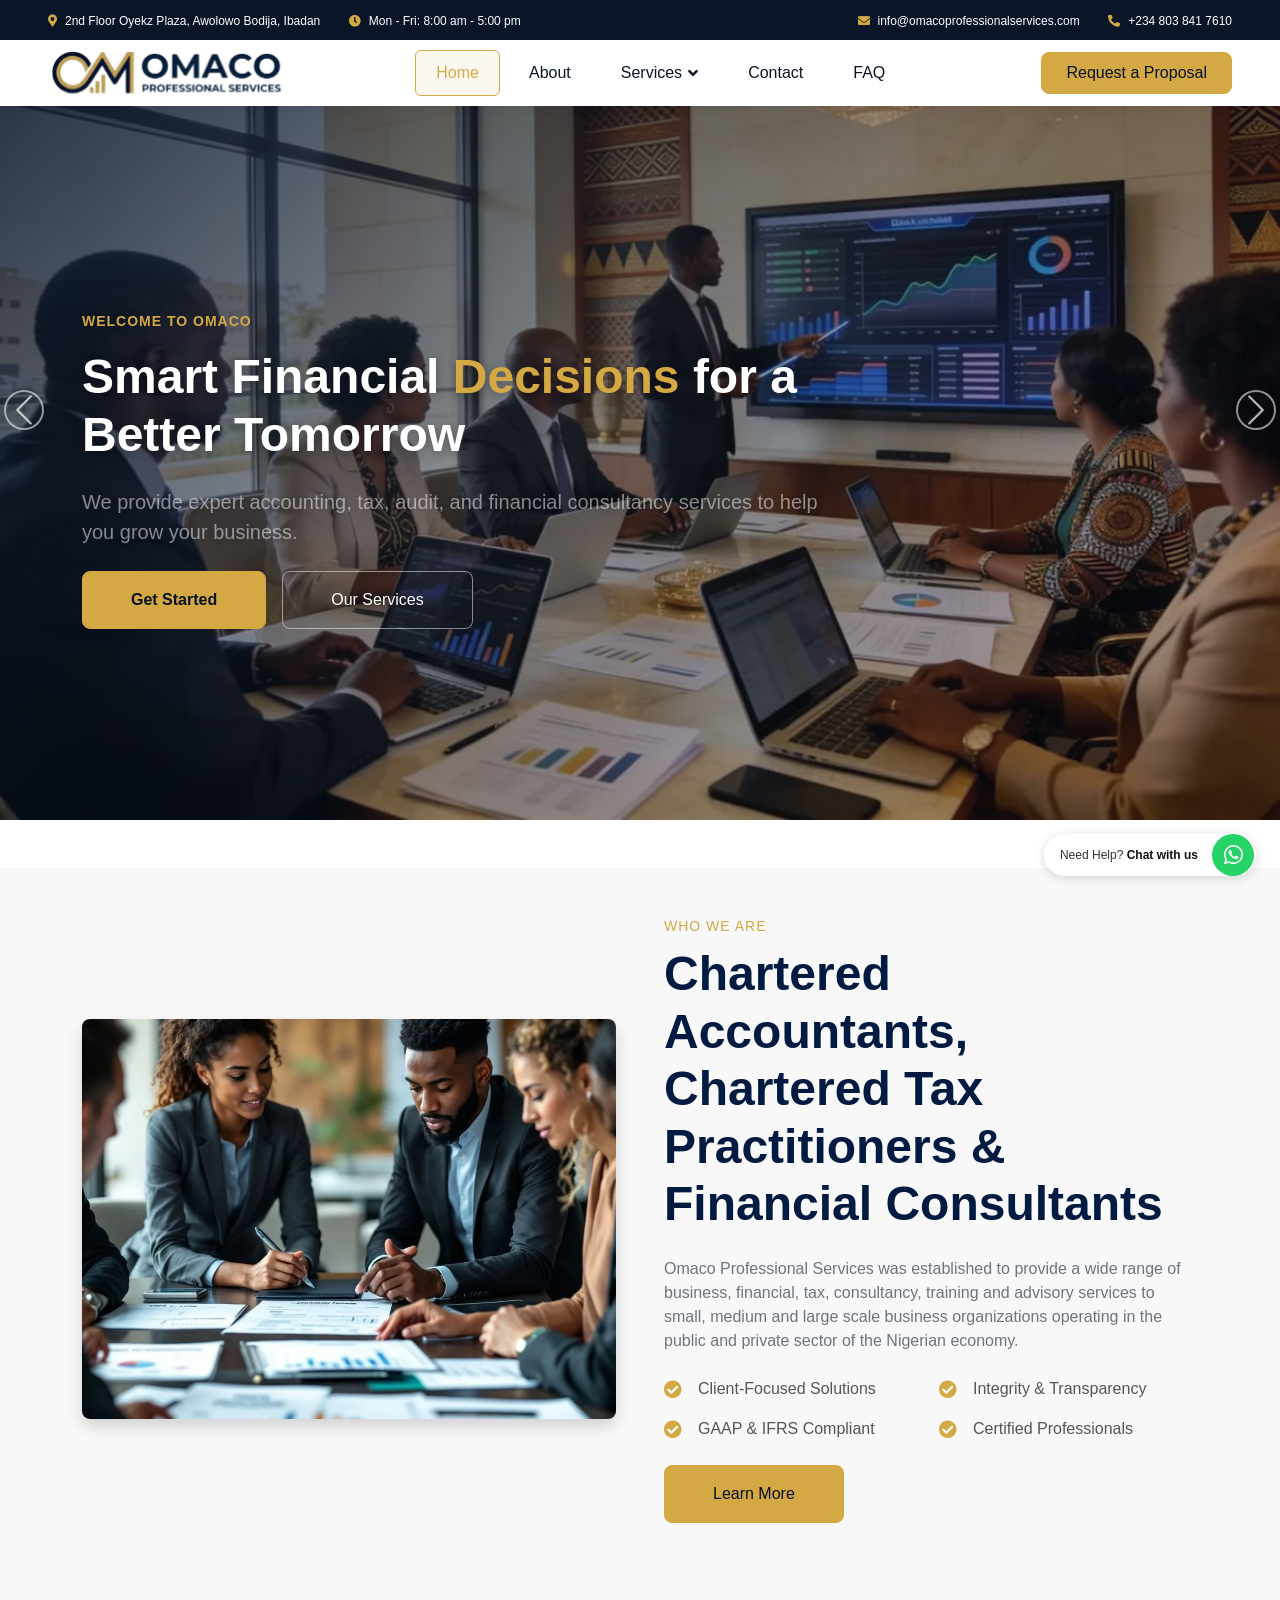
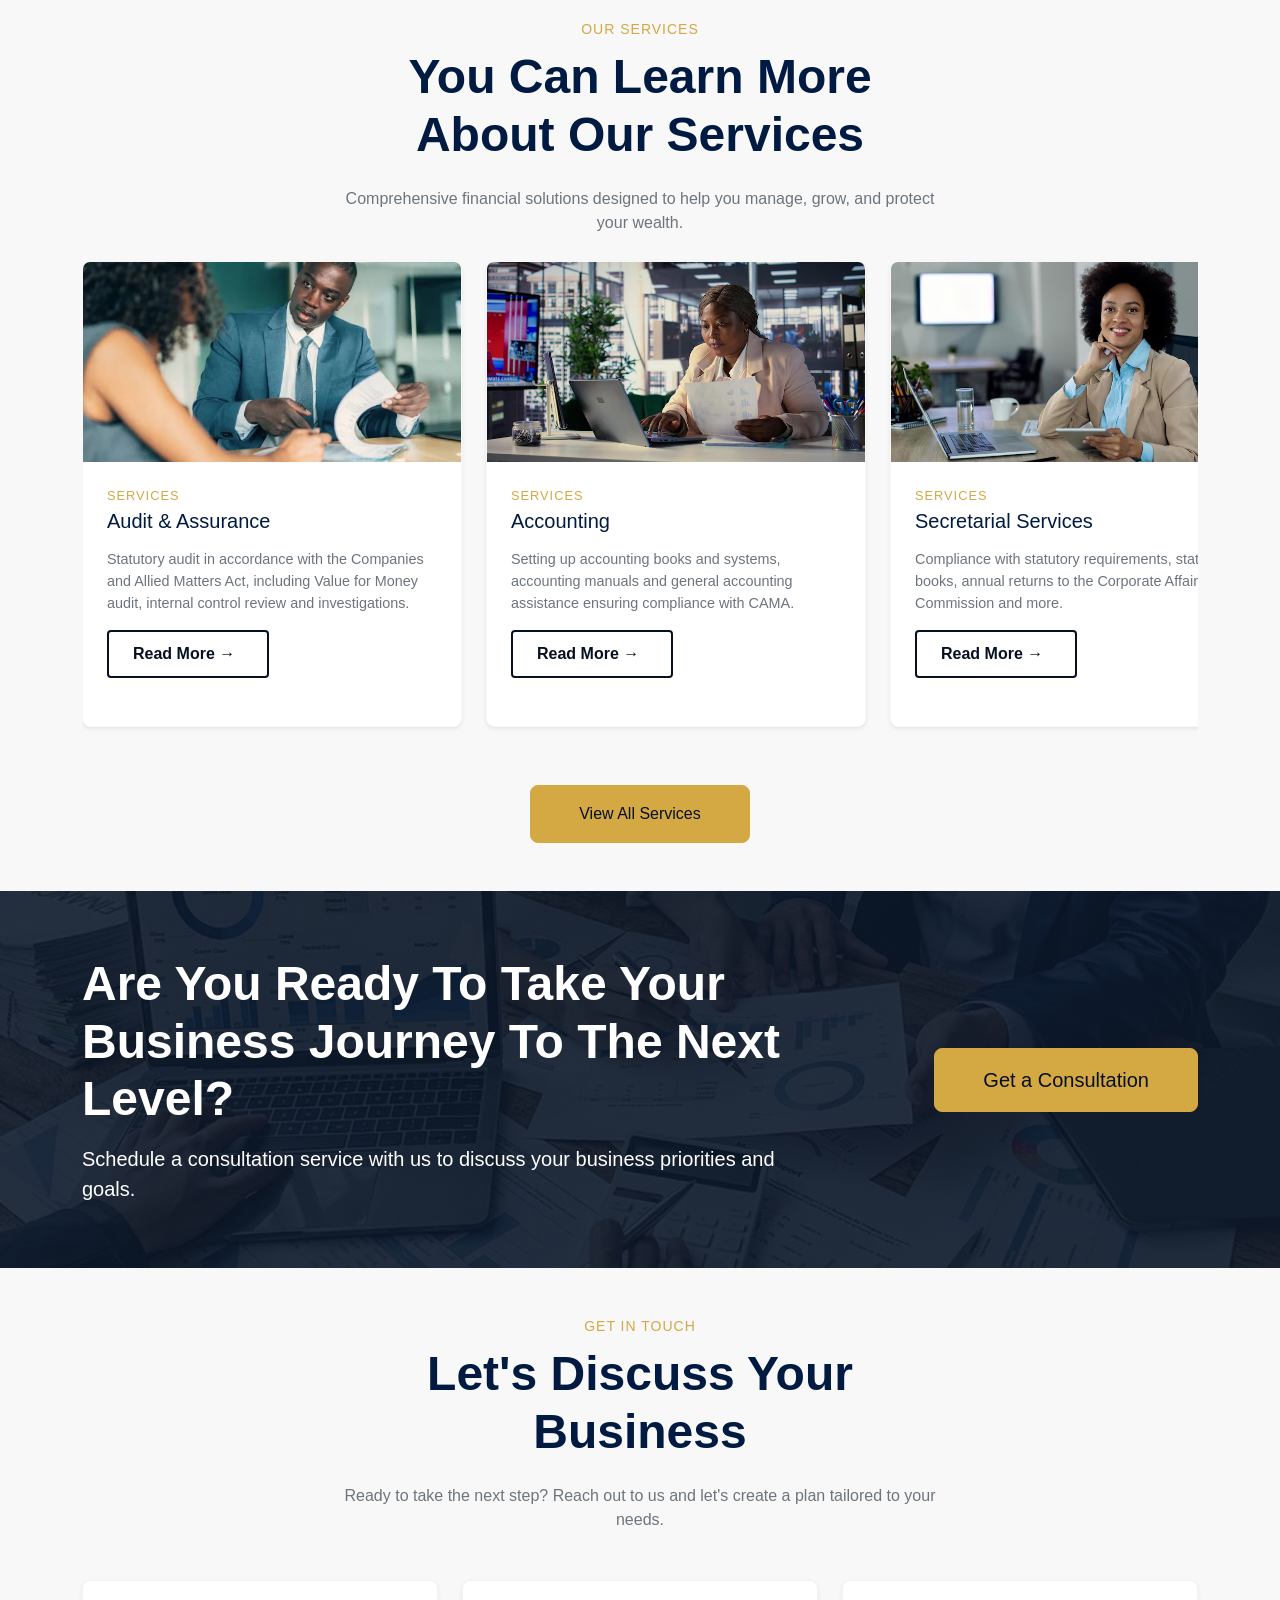
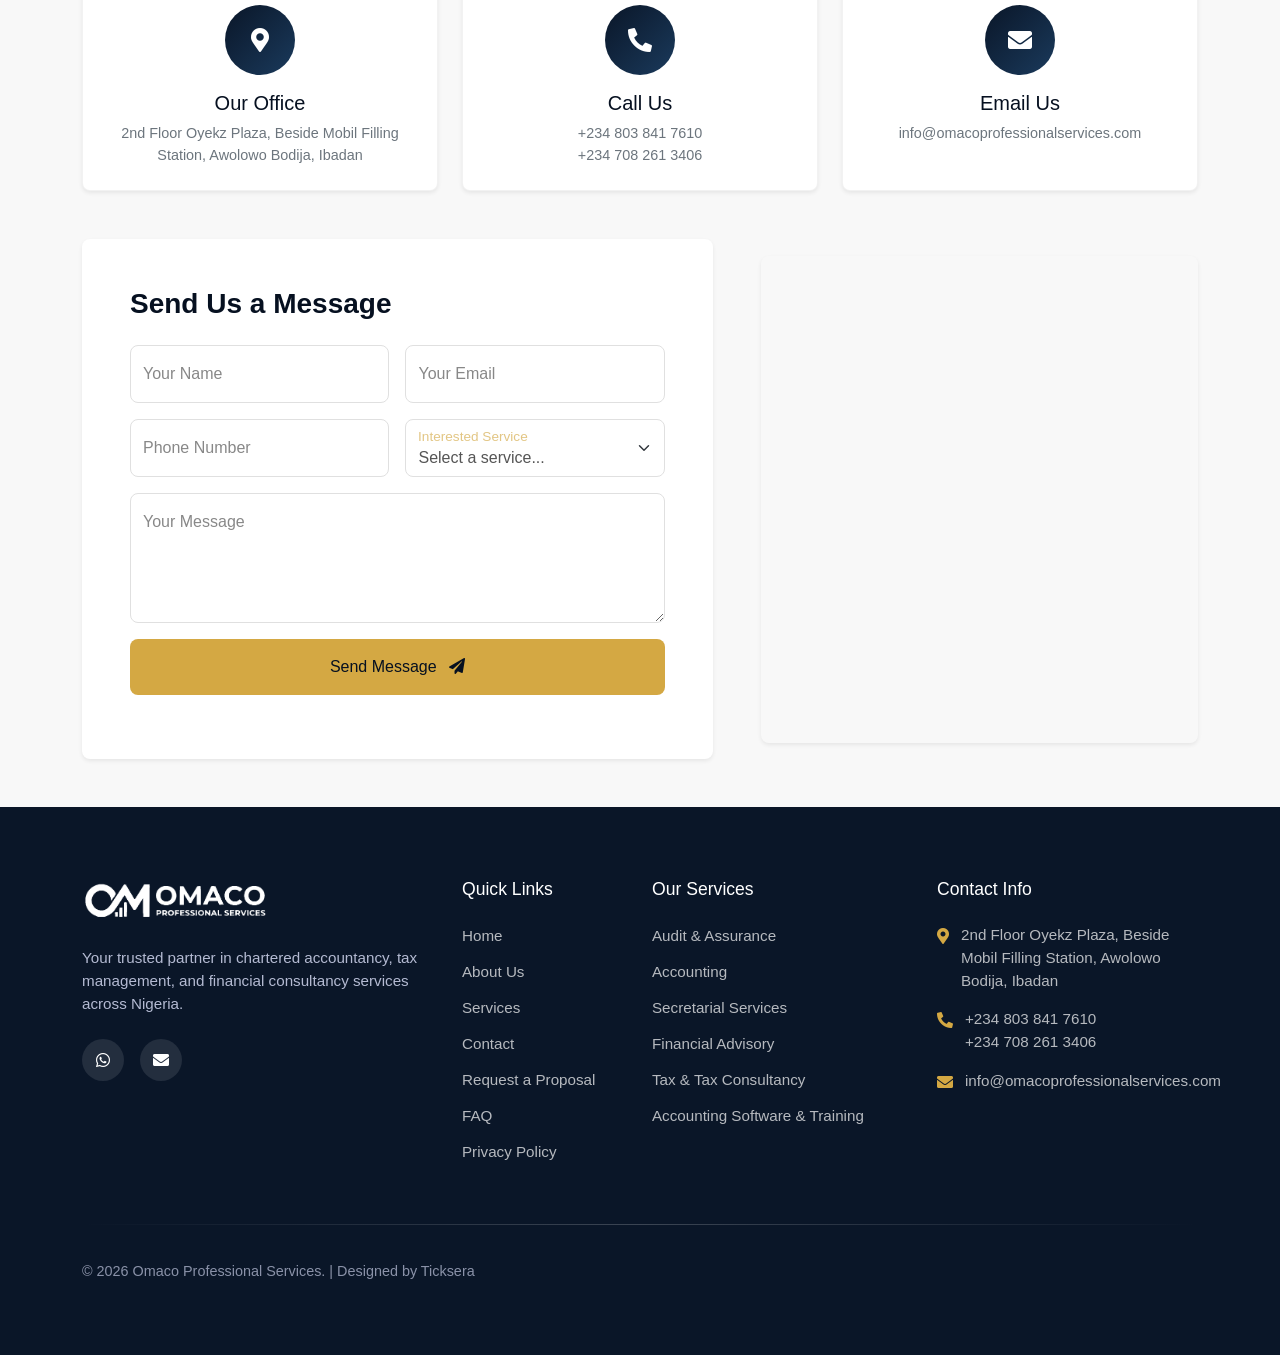
==== index.html @ b98bc815 "Initial commit: Omaco Professional Services website" ====
<!DOCTYPE html>
<html lang="en">

<head>
    <meta charset="utf-8">
    <title>Chartered Accountants &amp; Tax Consultants in Nigeria | Omaco</title>
    <meta content="width=device-width, initial-scale=1.0" name="viewport">
    <link rel="canonical" href="https://omacoprofessionalservices.com/">
    <meta property="og:type" content="website">
    <meta property="og:site_name" content="Omaco Professional Services">
    <meta property="og:title" content="Chartered Accountants &amp; Tax Consultants in Nigeria | Omaco">
    <meta property="og:description" content="Omaco Professional Services provides accounting, audit, tax, secretarial, training and financial consultancy services to businesses.">
    <meta property="og:image" content="https://omacoprofessionalservices.com/img/Logo.png">
    <meta property="og:url" content="https://omacoprofessionalservices.com/">
    <meta name="twitter:card" content="summary">
    <meta name="twitter:title" content="Chartered Accountants &amp; Tax Consultants in Nigeria | Omaco">
    <meta name="twitter:description" content="Omaco Professional Services provides accounting, audit, tax, secretarial, training and financial consultancy services to businesses.">
    <meta name="twitter:image" content="https://omacoprofessionalservices.com/img/Logo.png">
    <link rel="icon" type="image/png" href="img/Favicon.png?v=2">
    <script type="application/ld+json">
    {
      "@context": "https://schema.org",
      "@type": "AccountingService",
      "name": "Omaco Professional Services",
      "image": "https://omacoprofessionalservices.com/img/Logo.png",
      "url": "https://omacoprofessionalservices.com/",
      "telephone": "+2348038417610",
      "email": "info@omacoprofessionalservices.com",
      "priceRange": "$$",
      "address": {
        "@type": "PostalAddress",
        "streetAddress": "2nd Floor Oyekz Plaza, Beside Mobil Filling Station, Awolowo Bodija",
        "addressLocality": "Ibadan",
        "addressRegion": "Oyo",
        "addressCountry": "NG"
      },
      "geo": {
        "@type": "GeoCoordinates",
        "latitude": 7.4163392,
        "longitude": 3.9111999
      },
      "openingHoursSpecification": {
        "@type": "OpeningHoursSpecification",
        "dayOfWeek": ["Monday", "Tuesday", "Wednesday", "Thursday", "Friday"],
        "opens": "08:00",
        "closes": "17:00"
      },
      "sameAs": ["https://wa.me/2348038417610"]
    }
    </script>
    <meta content="Omaco Professional Services - Chartered Accountants, Chartered Tax Practitioners, Training, Financial and Management Consultants" name="keywords">
    <meta content="Omaco Professional Services provides accounting, audit, tax, secretarial, training and financial consultancy services to businesses." name="description">



    <!-- Google Web Fonts -->

    <!-- Icon Font Stylesheet -->
    <link href="https://cdnjs.cloudflare.com/ajax/libs/font-awesome/5.10.0/css/all.min.css" rel="stylesheet">
    <link href="https://cdn.jsdelivr.net/npm/bootstrap-icons@1.4.1/font/bootstrap-icons.css" rel="stylesheet">

    <!-- Libraries Stylesheet -->
    <link href="lib/animate/animate.min.css" rel="stylesheet">

    <!-- Customized Bootstrap Stylesheet -->
    <link href="css/bootstrap.min.css" rel="stylesheet">

    <!-- Template Stylesheet -->
    <link href="css/style.css?v=20260917.5" rel="stylesheet">
    <link rel="preload" as="image" href="img/setup-training-service.webp">
    <script type="application/ld+json">
    {
      "@context": "https://schema.org",
      "@type": "Organization",
      "@id": "https://omacoprofessionalservices.com/#organization",
      "name": "Omaco Professional Services",
      "url": "https://omacoprofessionalservices.com/",
      "logo": "https://omacoprofessionalservices.com/img/Logo.png",
      "telephone": "+2348038417610",
      "email": "info@omacoprofessionalservices.com",
      "address": {
        "@type": "PostalAddress",
        "streetAddress": "2nd Floor Oyekz Plaza, Beside Mobil Filling Station, Awolowo Bodija",
        "addressLocality": "Ibadan",
        "addressRegion": "Oyo",
        "addressCountry": "NG"
      },
      "contactPoint": {
        "@type": "ContactPoint",
        "telephone": "+2348038417610",
        "contactType": "customer service",
        "areaServed": "NG",
        "availableLanguage": "en"
      },
      "sameAs": ["https://wa.me/2348038417610"]
    }
    </script>
</head>

<body>
    <!-- Spinner Start -->
    <div id="spinner" class="show bg-white position-fixed translate-middle w-100 vh-100 top-50 start-50 d-flex align-items-center justify-content-center">
        <div class="spinner-border text-primary" role="status" style="width: 3rem; height: 3rem;"></div>
    </div>
    <!-- Spinner End -->


    <!-- Navbar Start -->
    <div class="container-fluid fixed-top px-0 wow fadeIn" data-wow-delay="0.1s">
        <div class="top-bar row gx-0 align-items-center d-none d-lg-flex">
            <div class="col-lg-6 px-5 text-start">
                <small><i class="fa fa-map-marker-alt text-primary me-2"></i>2nd Floor Oyekz Plaza, Awolowo Bodija, Ibadan</small>
                <small class="ms-4"><i class="fa fa-clock text-primary me-2"></i>Mon - Fri: 8:00 am - 5:00 pm</small>
            </div>
            <div class="col-lg-6 px-5 text-end">
                <small><i class="fa fa-envelope text-primary me-2"></i>info@omacoprofessionalservices.com</small>
                <small class="ms-4"><i class="fa fa-phone-alt text-primary me-2"></i>+234 803 841 7610</small>
            </div>
        </div>

        <nav class="navbar navbar-expand-lg navbar-light py-lg-0 px-lg-5 wow fadeIn" data-wow-delay="0.1s">
            <a href="index.html" class="navbar-brand ms-4 ms-lg-0">
                <img src="img/Logo.png" alt="Omaco Professional Services" style="height: 56px; width: auto;">
            </a>
            <button type="button" class="navbar-toggler me-4" data-bs-toggle="collapse" data-bs-target="#navbarCollapse">
                <span class="navbar-toggler-icon"></span>
            </button>
            <div class="collapse navbar-collapse" id="navbarCollapse">
                <div class="navbar-nav p-4 p-lg-0">
                    <a href="index.html" class="nav-item nav-link active">Home</a>
                    <a href="about.html" class="nav-item nav-link">About</a>
                    <div class="nav-item dropdown services-dropdown">
                        <a href="service.html" class="nav-link dropdown-toggle">Services</a>
                        <div class="dropdown-menu bg-white rounded-0 border-0 m-0">
                            <a href="service-audit.html" class="dropdown-item">Audit &amp; Assurance</a>
                            <a href="service-accounting.html" class="dropdown-item">Accounting</a>
                            <a href="service-secretarial-services.html" class="dropdown-item">Secretarial Services</a>
                            <a href="service-financial-advisory.html" class="dropdown-item">Financial Advisory</a>
                            <a href="service-tax-and-tax-consultancy.html" class="dropdown-item">Tax &amp; Tax Consultancy</a>
                            <a href="service-accounting-software-training.html" class="dropdown-item">Accounting Software Set Up &amp; Training</a>
                        </div>
                    </div>
                    <a href="contact.html" class="nav-item nav-link">Contact</a>
                    <a href="faq.html" class="nav-item nav-link">FAQ</a>
                </div>
                <div class="d-none d-lg-flex ms-2">
                    <a class="btn py-2 px-4 fw-semi-bold rounded ms-3" href="contact.html" style="background: var(--secondary); color: var(--dark); border-color: var(--secondary);">Request a Proposal</a>
                </div>
            </div>
        </nav>
    </div>
    <!-- Navbar End -->
    <!-- Carousel Start -->
    <div class="container-fluid p-0 mb-5 wow fadeIn" data-wow-delay="0.1s">
        <div id="header-carousel" class="carousel slide carousel-fade" data-bs-ride="carousel">
            <div class="carousel-inner">
                <div class="carousel-item active">
                    <img class="w-100" src="img/setup-training-service.webp" alt="Accounting Software Set Up and Training">
                    <div class="carousel-caption">
                        <div class="container">
                            <div class="row justify-content-start">
                                <div class="col-lg-8">
                                    <p class="mb-3 animated slideInDown" style="color: var(--secondary); font-size: .875rem; letter-spacing: 1px; text-transform: uppercase; font-weight: 600;">Welcome to Omaco</p>
                                    <h1 class="mb-4 animated slideInDown">Smart Financial <span class="text-primary">Decisions</span> for a Better Tomorrow</h1>
                                    <p class="fs-5 mb-4 animated slideInDown">We provide expert accounting, tax, audit, and financial consultancy services to help you grow your business.</p>
                                    <div class="d-flex align-items-center gap-3 animated slideInDown">
                                        <a href="contact.html" class="btn btn-primary py-3 px-5">Get Started</a>
                                        <a href="service.html" class="btn btn-outline-light py-3 px-5">Our Services</a>
                                    </div>
                                </div>
                            </div>
                        </div>
                    </div>
                </div>
                <div class="carousel-item">
                    <img class="w-100" src="img/Fin3.webp" alt="Omaco Professional Services">
                    <div class="carousel-caption">
                        <div class="container">
                            <div class="row justify-content-start">
                                <div class="col-lg-8">
                                    <p class="mb-3 animated slideInDown" style="color: var(--secondary); font-size: .875rem; letter-spacing: 1px; text-transform: uppercase; font-weight: 600;">Chartered Accountants &amp; Chartered Tax Practitioners</p>
                                    <h2 class="h1 mb-4 animated slideInDown">Build Your Business With Professional Financial Support</h2>
                                    <p class="fs-5 mb-4 animated slideInDown">Audit, accounting, tax, training, secretarial and financial consultancy services.</p>
                                    <div class="d-flex align-items-center gap-3 animated slideInDown">
                                        <a href="contact.html" class="btn btn-primary py-3 px-5">Request a Proposal</a>
                                        <a href="about.html" class="btn btn-outline-light py-3 px-5">Learn More</a>
                                    </div>
                                </div>
                            </div>
                        </div>
                    </div>
                </div>
            </div>
            <button class="carousel-control-prev" type="button" data-bs-target="#header-carousel" data-bs-slide="prev">
                <span class="carousel-control-prev-icon" aria-hidden="true"></span>
                <span class="visually-hidden">Previous</span>
            </button>
            <button class="carousel-control-next" type="button" data-bs-target="#header-carousel" data-bs-slide="next">
                <span class="carousel-control-next-icon" aria-hidden="true"></span>
                <span class="visually-hidden">Next</span>
            </button>
        </div>
    </div>
    <!-- Carousel End -->


    <!-- About Start -->
    <div class="container-xxl py-5" style="background: var(--light);">
        <div class="container">
            <div class="row g-5 align-items-center">
                <div class="col-lg-6 wow fadeInUp" data-wow-delay="0.1s">
                    <img loading="lazy" class="img-fluid rounded shadow" src="img/Fin1.webp" alt="About Omaco" style="height: 400px; width: 100%; object-fit: cover;">
                </div>
                <div class="col-lg-6 wow fadeInUp" data-wow-delay="0.3s">
                    <p class="mb-2 fw-semi-bold" style="color: var(--secondary); font-size: .875rem; letter-spacing: 1px; text-transform: uppercase;">Who We Are</p>
                    <h2 class="display-5 mb-4">Chartered Accountants, Chartered Tax Practitioners &amp; Financial Consultants</h2>
                    <p class="mb-4 text-muted">Omaco Professional Services was established to provide a wide range of business, financial, tax, consultancy, training and advisory services to small, medium and large scale business organizations operating in the public and private sector of the Nigerian economy.</p>
                    <div class="row g-3 mb-4">
                        <div class="col-sm-6">
                            <div class="d-flex align-items-center">
                                <i class="fa fa-check-circle me-3" style="color: var(--secondary); font-size: 18px;"></i>
                                <span>Client-Focused Solutions</span>
                            </div>
                        </div>
                        <div class="col-sm-6">
                            <div class="d-flex align-items-center">
                                <i class="fa fa-check-circle me-3" style="color: var(--secondary); font-size: 18px;"></i>
                                <span>Integrity &amp; Transparency</span>
                            </div>
                        </div>
                        <div class="col-sm-6">
                            <div class="d-flex align-items-center">
                                <i class="fa fa-check-circle me-3" style="color: var(--secondary); font-size: 18px;"></i>
                                <span>GAAP &amp; IFRS Compliant</span>
                            </div>
                        </div>
                        <div class="col-sm-6">
                            <div class="d-flex align-items-center">
                                <i class="fa fa-check-circle me-3" style="color: var(--secondary); font-size: 18px;"></i>
                                <span>Certified Professionals</span>
                            </div>
                        </div>
                    </div>
                    <a href="about.html" class="btn py-3 px-5 fw-semi-bold" style="background: var(--secondary); color: var(--dark); border-color: var(--secondary);">Learn More</a>
                </div>
            </div>
        </div>
    </div>
    <!-- About End -->


    <!-- Services Start -->
    <div class="container-xxl service py-5" style="background: var(--light);">
        <div class="container">
            <div class="text-center mx-auto wow fadeInUp" data-wow-delay="0.1s" style="max-width: 600px;">
                <p class="mb-2 fw-semi-bold" style="color: var(--secondary); font-size: .875rem; letter-spacing: 1px; text-transform: uppercase;">Our Services</p>
                <h2 class="display-5 mb-4">You Can Learn More About Our Services</h2>
                <p class="text-muted">Comprehensive financial solutions designed to help you manage, grow, and protect your wealth.</p>
            </div>
            <div class="services-scroll-wrapper">
                <div class="services-scroll-track">
                    <div class="service-card-item">
                        <div class="service-item h-100 bg-white rounded shadow-sm overflow-hidden">
                            <img loading="lazy" class="w-100" src="img/audit-assurance-service.webp" alt="Audit &amp; Assurance" style="height: 200px; object-fit: cover;">
                            <div class="p-4">
                                <p class="mb-1" style="color: var(--secondary); font-size: .8rem; text-transform: uppercase; letter-spacing: 1px;">Services</p>
                                <h5 class="mb-3">Audit &amp; Assurance</h5>
                                <p class="text-muted mb-3" style="font-size: .9rem;">Statutory audit in accordance with the Companies and Allied Matters Act, including Value for Money audit, internal control review and investigations.</p>
                                <a href="service-audit.html" class="service-read-more">Read More &rarr;</a>
                            </div>
                        </div>
                    </div>
                    <div class="service-card-item">
                        <div class="service-item h-100 bg-white rounded shadow-sm overflow-hidden">
                            <img loading="lazy" class="w-100" src="img/accounting-service.avif" alt="Accounting" style="height: 200px; object-fit: cover;">
                            <div class="p-4">
                                <p class="mb-1" style="color: var(--secondary); font-size: .8rem; text-transform: uppercase; letter-spacing: 1px;">Services</p>
                                <h5 class="mb-3">Accounting</h5>
                                <p class="text-muted mb-3" style="font-size: .9rem;">Setting up accounting books and systems, accounting manuals and general accounting assistance ensuring compliance with CAMA.</p>
                                <a href="service-accounting.html" class="service-read-more">Read More &rarr;</a>
                            </div>
                        </div>
                    </div>
                    <div class="service-card-item">
                        <div class="service-item h-100 bg-white rounded shadow-sm overflow-hidden">
                            <img loading="lazy" class="w-100" src="img/secretarial-service.avif" alt="Secretarial Services" style="height: 200px; object-fit: cover;">
                            <div class="p-4">
                                <p class="mb-1" style="color: var(--secondary); font-size: .8rem; text-transform: uppercase; letter-spacing: 1px;">Services</p>
                                <h5 class="mb-3">Secretarial Services</h5>
                                <p class="text-muted mb-3" style="font-size: .9rem;">Compliance with statutory requirements, statutory books, annual returns to the Corporate Affairs Commission and more.</p>
                                <a href="service-secretarial-services.html" class="service-read-more">Read More &rarr;</a>
                            </div>
                        </div>
                    </div>
                    <div class="service-card-item">
                        <div class="service-item h-100 bg-white rounded shadow-sm overflow-hidden">
                            <img loading="lazy" class="w-100" src="img/Fin1.webp" alt="Financial Advisory" style="height: 200px; object-fit: cover;">
                            <div class="p-4">
                                <p class="mb-1" style="color: var(--secondary); font-size: .8rem; text-transform: uppercase; letter-spacing: 1px;">Services</p>
                                <h5 class="mb-3">Financial Advisory</h5>
                                <p class="text-muted mb-3" style="font-size: .9rem;">Financial management, human resources management and business advisory services that safeguard assets and monitor liabilities.</p>
                                <a href="service-financial-advisory.html" class="service-read-more">Read More &rarr;</a>
                            </div>
                        </div>
                    </div>
                    <div class="service-card-item">
                        <div class="service-item h-100 bg-white rounded shadow-sm overflow-hidden">
                            <img loading="lazy" class="w-100" src="img/tax-service.webp" alt="Tax & Tax Consultancy" style="height: 200px; object-fit: cover;">
                            <div class="p-4">
                                <p class="mb-1" style="color: var(--secondary); font-size: .8rem; text-transform: uppercase; letter-spacing: 1px;">Services</p>
                                <h5 class="mb-3">Tax &amp; Tax Consultancy</h5>
                                <p class="text-muted mb-3" style="font-size: .9rem;">Tax planning, preparation and filing of annual tax returns, Tax Clearance Certificate and withholding tax follow-up.</p>
                                <a href="service-tax-and-tax-consultancy.html" class="service-read-more">Read More &rarr;</a>
                            </div>
                        </div>
                    </div>
                    <div class="service-card-item">
                        <div class="service-item h-100 bg-white rounded shadow-sm overflow-hidden">
                            <img loading="lazy" class="w-100" src="img/setup-training-service.webp" alt="Accounting Software Set Up &amp; Training" style="height: 200px; object-fit: cover;">
                            <div class="p-4">
                                <p class="mb-1" style="color: var(--secondary); font-size: .8rem; text-transform: uppercase; letter-spacing: 1px;">Services</p>
                                <h5 class="mb-3">Accounting Software Set Up &amp; Training</h5>
                                <p class="text-muted mb-3" style="font-size: .9rem;">Installation, configuration and training on leading accounting software packages including Sage, QuickBooks and Peachtree.</p>
                                <a href="service-accounting-software-training.html" class="service-read-more">Read More &rarr;</a>
                            </div>
                        </div>
                    </div>
                    <!-- Duplicate set for seamless loop -->
                    <div class="service-card-item">
                        <div class="service-item h-100 bg-white rounded shadow-sm overflow-hidden">
                            <img loading="lazy" class="w-100" src="img/audit-assurance-service.webp" alt="Audit &amp; Assurance" style="height: 200px; object-fit: cover;">
                            <div class="p-4">
                                <p class="mb-1" style="color: var(--secondary); font-size: .8rem; text-transform: uppercase; letter-spacing: 1px;">Services</p>
                                <h5 class="mb-3">Audit &amp; Assurance</h5>
                                <p class="text-muted mb-3" style="font-size: .9rem;">Statutory audit in accordance with the Companies and Allied Matters Act, including Value for Money audit, internal control review and investigations.</p>
                                <a href="service-audit.html" class="service-read-more">Read More &rarr;</a>
                            </div>
                        </div>
                    </div>
                    <div class="service-card-item">
                        <div class="service-item h-100 bg-white rounded shadow-sm overflow-hidden">
                            <img loading="lazy" class="w-100" src="img/accounting-service.avif" alt="Accounting" style="height: 200px; object-fit: cover;">
                            <div class="p-4">
                                <p class="mb-1" style="color: var(--secondary); font-size: .8rem; text-transform: uppercase; letter-spacing: 1px;">Services</p>
                                <h5 class="mb-3">Accounting</h5>
                                <p class="text-muted mb-3" style="font-size: .9rem;">Setting up accounting books and systems, accounting manuals and general accounting assistance ensuring compliance with CAMA.</p>
                                <a href="service-accounting.html" class="service-read-more">Read More &rarr;</a>
                            </div>
                        </div>
                    </div>
                    <div class="service-card-item">
                        <div class="service-item h-100 bg-white rounded shadow-sm overflow-hidden">
                            <img loading="lazy" class="w-100" src="img/secretarial-service.avif" alt="Secretarial Services" style="height: 200px; object-fit: cover;">
                            <div class="p-4">
                                <p class="mb-1" style="color: var(--secondary); font-size: .8rem; text-transform: uppercase; letter-spacing: 1px;">Services</p>
                                <h5 class="mb-3">Secretarial Services</h5>
                                <p class="text-muted mb-3" style="font-size: .9rem;">Compliance with statutory requirements, statutory books, annual returns to the Corporate Affairs Commission and more.</p>
                                <a href="service-secretarial-services.html" class="service-read-more">Read More &rarr;</a>
                            </div>
                        </div>
                    </div>
                    <div class="service-card-item">
                        <div class="service-item h-100 bg-white rounded shadow-sm overflow-hidden">
                            <img loading="lazy" class="w-100" src="img/Fin1.webp" alt="Financial Advisory" style="height: 200px; object-fit: cover;">
                            <div class="p-4">
                                <p class="mb-1" style="color: var(--secondary); font-size: .8rem; text-transform: uppercase; letter-spacing: 1px;">Services</p>
                                <h5 class="mb-3">Financial Advisory</h5>
                                <p class="text-muted mb-3" style="font-size: .9rem;">Financial management, human resources management and business advisory services that safeguard assets and monitor liabilities.</p>
                                <a href="service-financial-advisory.html" class="service-read-more">Read More &rarr;</a>
                            </div>
                        </div>
                    </div>
                    <div class="service-card-item">
                        <div class="service-item h-100 bg-white rounded shadow-sm overflow-hidden">
                            <img loading="lazy" class="w-100" src="img/tax-service.webp" alt="Tax & Tax Consultancy" style="height: 200px; object-fit: cover;">
                            <div class="p-4">
                                <p class="mb-1" style="color: var(--secondary); font-size: .8rem; text-transform: uppercase; letter-spacing: 1px;">Services</p>
                                <h5 class="mb-3">Tax &amp; Tax Consultancy</h5>
                                <p class="text-muted mb-3" style="font-size: .9rem;">Tax planning, preparation and filing of annual tax returns, Tax Clearance Certificate and withholding tax follow-up.</p>
                                <a href="service-tax-and-tax-consultancy.html" class="service-read-more">Read More &rarr;</a>
                            </div>
                        </div>
                    </div>
                    <div class="service-card-item">
                        <div class="service-item h-100 bg-white rounded shadow-sm overflow-hidden">
                            <img loading="lazy" class="w-100" src="img/setup-training-service.webp" alt="Accounting Software Set Up &amp; Training" style="height: 200px; object-fit: cover;">
                            <div class="p-4">
                                <p class="mb-1" style="color: var(--secondary); font-size: .8rem; text-transform: uppercase; letter-spacing: 1px;">Services</p>
                                <h5 class="mb-3">Accounting Software Set Up &amp; Training</h5>
                                <p class="text-muted mb-3" style="font-size: .9rem;">Installation, configuration and training on leading accounting software packages including Sage, QuickBooks and Peachtree.</p>
                                <a href="service-accounting-software-training.html" class="service-read-more">Read More &rarr;</a>
                            </div>
                        </div>
                    </div>
                </div>
            </div>
            <div class="text-center mt-5 wow fadeInUp" data-wow-delay="0.1s">
                <a href="service.html" class="btn py-3 px-5 fw-semi-bold" style="background: var(--secondary); color: var(--dark); border-color: var(--secondary);">View All Services</a>
            </div>
        </div>
    </div>
    <!-- Services End -->

    <!-- CTA Banner Start -->
    <div class="container-fluid cta-banner py-5 wow fadeIn" data-wow-delay="0.1s">
        <div class="container py-3">
            <div class="row align-items-center g-4">
                <div class="col-lg-8 text-center text-lg-start">
                    <h2 class="display-5 text-white mb-3">Are You Ready To Take Your Business Journey To The Next Level?</h2>
                    <p class="text-white mb-0 fs-5">Schedule a consultation service with us to discuss your business priorities and goals.</p>
                </div>
                <div class="col-lg-4 text-center text-lg-end">
                    <a class="btn btn-light btn-lg py-3 px-5 fw-semi-bold" href="contact.html">Get a Consultation</a>
                </div>
            </div>
        </div>
    </div>
    <!-- CTA Banner End -->


    <!-- Contact Start -->
    <div class="container-xxl py-5" style="background: var(--light);">
        <div class="container">
            <div class="text-center mx-auto wow fadeInUp mb-5" data-wow-delay="0.1s" style="max-width: 600px;">
                <p class="mb-2 fw-semi-bold" style="color: var(--secondary); font-size: .875rem; letter-spacing: 1px; text-transform: uppercase;">Get In Touch</p>
                <h2 class="display-5 mb-4">Let's Discuss Your Business</h2>
                <p class="text-muted">Ready to take the next step? Reach out to us and let's create a plan tailored to your needs.</p>
            </div>

            <div class="row g-4 mb-5">
                <div class="col-lg-4 col-md-6 wow fadeInUp" data-wow-delay="0.1s">
                    <div class="contact-info-card bg-white rounded shadow-sm p-4 text-center h-100">
                        <div class="contact-icon mx-auto mb-3">
                            <i class="fa fa-map-marker-alt"></i>
                        </div>
                        <h5 class="mb-2">Our Office</h5>
                        <p class="text-muted mb-0" style="font-size: .9rem;">2nd Floor Oyekz Plaza, Beside Mobil Filling Station, Awolowo Bodija, Ibadan</p>
                    </div>
                </div>
                <div class="col-lg-4 col-md-6 wow fadeInUp" data-wow-delay="0.2s">
                    <div class="contact-info-card bg-white rounded shadow-sm p-4 text-center h-100">
                        <div class="contact-icon mx-auto mb-3">
                            <i class="fa fa-phone-alt"></i>
                        </div>
                        <h5 class="mb-2">Call Us</h5>
                        <p class="text-muted mb-0" style="font-size: .9rem;">+234 803 841 7610<br>+234 708 261 3406</p>
                    </div>
                </div>
                <div class="col-lg-4 col-md-6 wow fadeInUp" data-wow-delay="0.3s">
                    <div class="contact-info-card bg-white rounded shadow-sm p-4 text-center h-100">
                        <div class="contact-icon mx-auto mb-3">
                            <i class="fa fa-envelope"></i>
                        </div>
                        <h5 class="mb-2">Email Us</h5>
                        <p class="text-muted mb-0" style="font-size: .9rem;">info@omacoprofessionalservices.com</p>
                    </div>
                </div>
            </div>

            <div class="row g-5 align-items-center">
                <div class="col-lg-7 wow fadeInUp" data-wow-delay="0.2s">
                    <div class="bg-white rounded shadow-sm p-5">
                        <h3 class="mb-4" style="color: var(--dark);">Send Us a Message</h3>
                                                <form id="contact-form">
                            <input type="hidden" name="_subject" value="New enquiry from Omaco website">
                            <input type="hidden" name="_template" value="table">
                            <input type="hidden" name="_captcha" value="false">
                            <input type="text" name="_honey" tabindex="-1" autocomplete="off" style="display:none">
                            <div class="row g-3">
                                <div class="col-md-6">
                                    <div class="form-floating">
                                        <input type="text" class="form-control" id="name" name="name" placeholder="Your Name" required>
                                        <label for="name">Your Name</label>
                                    </div>
                                </div>
                                <div class="col-md-6">
                                    <div class="form-floating">
                                        <input type="email" class="form-control" id="email" name="email" placeholder="Your Email" required>
                                        <label for="email">Your Email</label>
                                    </div>
                                </div>
                                <div class="col-md-6">
                                    <div class="form-floating">
                                        <input type="tel" class="form-control" id="phone" name="phone" placeholder="Phone Number" required>
                                        <label for="phone">Phone Number</label>
                                    </div>
                                </div>
                                <div class="col-md-6">
                                    <div class="form-floating">
                                        <select class="form-select" id="service" name="service" required>
                                            <option value="" disabled selected>Select a service...</option>
                                            <option>Audit &amp; Assurance</option>
                                            <option>Accounting</option>
                                            <option>Secretarial Services</option>
                                            <option>Financial Advisory</option>
                                            <option>Tax & Tax Consultancy</option>
                
                
                                        <option>Accounting Software Set Up & Training</option>
                                        </select>
                                        <label for="service">Interested Service</label>
                                    </div>
                                </div>
                                <div class="col-12">
                                    <div class="form-floating">
                                        <textarea class="form-control" placeholder="Leave a message here" id="message" name="message" style="height: 130px" required></textarea>
                                        <label for="message">Your Message</label>
                                    </div>
                                </div>
                                <div class="col-12">
                                    <button class="btn w-100 py-3 fw-semi-bold" type="submit" style="background: var(--secondary); color: var(--dark); border: none;">Send Message <i class="fa fa-paper-plane ms-2"></i></button>
                                </div>
                                <div class="col-12">
                                    <div id="form-feedback" class="alert d-none" role="alert" style="font-size: .95rem;"></div>
                                </div>
                            </div>
                        </form>
                    </div>
                </div>
                <div class="col-lg-5 wow fadeInUp" data-wow-delay="0.3s">
                    <div class="rounded overflow-hidden shadow-sm h-100" style="min-height: 480px;">
                        <iframe class="w-100 h-100" style="min-height: 480px; border: 0;"
                            src="https://www.google.com/maps/embed?pb=!1m18!1m12!1m3!1d3966.5!2d3.9111999!3d7.4163392!2m3!1f0!2f0!3f0!3m2!1i1024!2i768!4f13.1!3m3!1m2!1s0x103993371fe3e653%3A0x84bf646449025625!2sMobil%20Petrol%20Station%20Awolowo%20Bodija!5e0!3m2!1sen!2sng!4v1234567890"
                            allowfullscreen="" aria-hidden="false" tabindex="0"></iframe>
                    </div>
                </div>
            </div>
        </div>
    </div>
    <!-- Contact End -->

    <!-- Footer Start -->
    <div class="container-fluid footer-main py-5" style="background: var(--primary);">
        <div class="container py-4">
            <div class="row g-4 mb-5">
                <div class="col-lg-4 col-md-6">
                    <div class="footer-brand mb-4">
                        <img src="img/logo-white.png" alt="Omaco Professional Services" style="height: 44px; width: auto;">
                    </div>
                    <p class="text-light mb-4" style="opacity: .8; font-size: .95rem;">Your trusted partner in chartered accountancy, tax management, and financial consultancy services across Nigeria.</p>
                    <div class="d-flex gap-3">
                        <a class="social-icon" href="https://wa.me/2348038417610" title="WhatsApp"><i class="fab fa-whatsapp"></i></a>
                        <a class="social-icon" href="mailto:info@omacoprofessionalservices.com" title="Email"><i class="fa fa-envelope"></i></a>
                    </div>
                </div>
                <div class="col-lg-2 col-md-6">
                    <h5 class="text-white mb-4" style="font-size: 1.1rem;">Quick Links</h5>
                    <ul class="footer-links">
                        <li><a href="index.html">Home</a></li>
                        <li><a href="about.html">About Us</a></li>
                        <li><a href="service.html">Services</a></li>
                        <li><a href="contact.html">Contact</a></li>
                        <li><a href="contact.html">Request a Proposal</a></li>
                        <li><a href="faq.html">FAQ</a></li>
                        <li><a href="privacy-policy.html">Privacy Policy</a></li>
                    </ul>
                </div>
                <div class="col-lg-3 col-md-6">
                    <h5 class="text-white mb-4" style="font-size: 1.1rem;">Our Services</h5>
                    <ul class="footer-links">
                        <li><a href="service-audit.html">Audit &amp; Assurance</a></li>
                        <li><a href="service-accounting.html">Accounting</a></li>
                        <li><a href="service-secretarial-services.html">Secretarial Services</a></li>
                        <li><a href="service-financial-advisory.html">Financial Advisory</a></li>
                        <li><a href="service-tax-and-tax-consultancy.html">Tax & Tax Consultancy</a></li>
                        <li><a href="service-accounting-software-training.html">Accounting Software & Training</a></li>
                    </ul>
                </div>
                <div class="col-lg-3 col-md-6">
                    <h5 class="text-white mb-4" style="font-size: 1.1rem;">Contact Info</h5>
                    <ul class="footer-contact">
                        <li>
                            <i class="fa fa-map-marker-alt"></i>
                            <span>2nd Floor Oyekz Plaza, Beside Mobil Filling Station, Awolowo Bodija, Ibadan</span>
                        </li>
                        <li>
                            <i class="fa fa-phone-alt"></i>
                            <span>+234 803 841 7610<br>+234 708 261 3406</span>
                        </li>
                        <li>
                            <i class="fa fa-envelope"></i>
                            <span>info@omacoprofessionalservices.com</span>
                        </li>
                    </ul>
                </div>
            </div>
            <div class="footer-divider"></div>
            <div class="row align-items-center pt-3">
                <div class="col-md-6 text-center text-md-start">
                    <p class="text-light mb-0" style="opacity: .6; font-size: .9rem;">&copy; 2026 Omaco Professional Services.  |  Designed by Ticksera</p>
                </div>
                <div class="col-md-6 text-center text-md-end">
                </div>
            </div>
        </div>
    </div>
    <!-- Footer End -->


    <!-- Back to Top -->
    <a href="#" class="btn btn-lg btn-primary btn-lg-square rounded-circle back-to-top"><i class="bi bi-arrow-up"></i></a>

    <!-- WhatsApp Float -->
    <a href="https://wa.me/2348038417610" target="_blank" class="whatsapp-float" title="Chat with us on WhatsApp">
        <span class="whatsapp-float-text">Need Help? <strong>Chat with us</strong></span>
        <span class="whatsapp-float-icon"><i class="fab fa-whatsapp"></i></span>
    </a>


    <!-- JavaScript Libraries -->
    <script src="https://code.jquery.com/jquery-3.4.1.min.js"></script>
    <script src="https://cdn.jsdelivr.net/npm/bootstrap@5.0.0/dist/js/bootstrap.bundle.min.js"></script>
    <script src="lib/wow/wow.min.js"></script>
    <script src="lib/easing/easing.min.js"></script>

    <!-- Template Javascript -->
    <script src="js/main.js?v=20260917.5"></script>
</body>

</html>
---- css/style.css ----
/********** Template CSS **********/
:root {
    --primary: #0A1628;
    --secondary: #D4A843;
    --tertiary: #555555;
    --light: #F8F8F8;
    --dark: #061020;
    --bs-primary: #0A1628;
    --bs-primary-rgb: 10, 22, 40;
    --bs-secondary: #D4A843;
    --bs-secondary-rgb: 212, 168, 67;
}

/*** Typography ***/
body,
h1, .h1, h2, .h2, h3, .h3, h4, .h4, h5, .h5, h6, .h6,
.display-1, .display-2, .display-3, .display-4, .display-5, .display-6 {
    font-family: "Aptos", "Aptos Fallback", -apple-system, BlinkMacSystemFont, "Segoe UI", Roboto, "Helvetica Neue", Arial, sans-serif;
}

.back-to-top {
    position: fixed;
    display: none;
    right: 30px;
    bottom: 100px;
    z-index: 99;
}

h1,
.h1,
h2,
.h2,
.fw-bold {
    font-weight: 700 !important;
}

h3,
.h3,
h4,
.h4,
.fw-medium {
    font-weight: 600 !important;
}

h5,
.h5,
h6,
.h6,
.fw-semi-bold {
    font-weight: 500 !important;
}


/*** Spinner ***/
#spinner {
    opacity: 0;
    visibility: hidden;
    transition: opacity .5s ease-out, visibility 0s linear .5s;
    z-index: 99999;
}

#spinner.show {
    transition: opacity .5s ease-out, visibility 0s linear 0s;
    visibility: visible;
    opacity: 1;
}


/*** Button ***/
.btn {
    transition: .5s;
    font-weight: 500;
}

.btn-primary,
.btn-outline-primary:hover {
    color: var(--dark);
    background: var(--secondary);
    border-color: var(--secondary);
}

.btn-square {
    width: 38px;
    height: 38px;
}

.btn-sm-square {
    width: 32px;
    height: 32px;
}

.btn-lg-square {
    width: 48px;
    height: 48px;
}

.btn-square,
.btn-sm-square,
.btn-lg-square {
    padding: 0;
    display: flex;
    align-items: center;
    justify-content: center;
    font-weight: normal;
}


/*** Navbar ***/
.fixed-top {
    transition: .5s;
}

.top-bar {
    height: 40px;
    border-bottom: 1px solid rgba(10, 22, 40, .1);
    background: var(--primary);
    color: #FFFFFF;
}

.top-bar small {
    font-size: .75rem;
    white-space: nowrap;
    color: #FFFFFF;
}

.top-bar .text-primary {
    color: var(--secondary) !important;
}

.navbar {
    background: #FFFFFF;
    box-shadow: 0 2px 10px rgba(0, 0, 0, .05);
}

.navbar .navbar-collapse {
    display: flex;
    align-items: center;
    justify-content: center;
}

.navbar .navbar-nav {
    margin: 0 auto;
    gap: 8px;
}

.navbar .dropdown-toggle::after {
    border: none;
    content: "\f107";
    font-family: "Font Awesome 5 Free";
    font-weight: 900;
    vertical-align: middle;
    margin-left: 8px;
}

.navbar .navbar-nav .nav-link {
    padding: 10px 20px;
    color: var(--primary);
    font-weight: 500;
    outline: none;
    border: 1px solid transparent;
    border-radius: 6px;
    transition: all 0.3s ease;
}

.navbar .navbar-nav .nav-link:hover,
.navbar .navbar-nav .nav-link.active {
    color: var(--secondary);
    border-color: var(--secondary);
    background: rgba(212, 168, 67, 0.08);
}

@media (max-width: 991.98px) {
    .navbar .navbar-nav {
        margin-top: 10px;
        border-top: 1px solid rgba(0, 0, 0, .07);
        background: #FFFFFF;
    }

    .navbar .navbar-nav .nav-link {
        padding: 10px 0;
    }
}

@media (min-width: 992px) {
    .navbar .nav-item .dropdown-menu {
        display: block;
        visibility: hidden;
        top: 100%;
        transform: rotateX(-75deg);
        transform-origin: 0% 0%;
        transition: .5s;
        opacity: 0;
    }

    .navbar .nav-item:hover .dropdown-menu {
        transform: rotateX(0deg);
        visibility: visible;
        transition: .5s;
        opacity: 1;
    }
}


/*** Header ***/
#header-carousel {
    padding-top: 100px;
}

#header-carousel .carousel-item {
    height: 80vh;
    min-height: 500px;
}

#header-carousel .carousel-item img {
    position: absolute;
    width: 100%;
    height: 100%;
    object-fit: cover;
    object-position: center;
}

#header-carousel .carousel-item::after {
    content: '';
    position: absolute;
    top: 0;
    left: 0;
    right: 0;
    bottom: 0;
    background: linear-gradient(135deg, rgba(10, 22, 40, .85) 0%, rgba(10, 22, 40, .4) 50%, rgba(10, 22, 40, .2) 100%);
    z-index: 1;
}

.carousel-caption {
    top: 0;
    left: 0;
    right: 0;
    bottom: 0;
    display: flex;
    align-items: center;
    justify-content: center;
    text-align: start;
    z-index: 2;
    padding-bottom: 0;
}

.carousel-caption h1,
.carousel-caption h2 {
    font-weight: 700;
    line-height: 1.2;
    font-size: 3rem;
    color: #FFFFFF;
    text-shadow: 0 2px 10px rgba(0, 0, 0, .3);
}

.carousel-caption p {
    color: rgba(255, 255, 255, .5);
    text-shadow: 0 1px 5px rgba(0, 0, 0, .2);
}

.carousel-caption .d-inline-block {
    color: var(--secondary) !important;
    border-color: var(--secondary) !important;
    font-size: .875rem;
    letter-spacing: 1px;
    text-transform: uppercase;
}

.carousel-caption .text-primary {
    color: var(--secondary) !important;
}

.carousel-caption .btn-primary {
    background: var(--secondary);
    border-color: var(--secondary);
    color: var(--dark);
    font-weight: 600;
}

.carousel-caption .btn-primary:hover {
    background: #FFFFFF;
    border-color: #FFFFFF;
    color: var(--dark);
}

.carousel-caption .btn-outline-light {
    border-color: rgba(255, 255, 255, .5);
    color: #FFFFFF;
}

.carousel-caption .btn-outline-light:hover {
    background: #FFFFFF;
    border-color: #FFFFFF;
    color: var(--dark);
}

.carousel-control-prev,
.carousel-control-next {
    width: 3rem;
    opacity: .7;
}

.carousel-control-prev:hover,
.carousel-control-next:hover {
    opacity: 1;
}

.carousel-control-prev-icon,
.carousel-control-next-icon {
    width: 2.5rem;
    height: 2.5rem;
    background-color: transparent;
    border: 2px solid rgba(255, 255, 255, .8);
    border-radius: 50%;
    padding: 8px;
}

.carousel-control-prev-icon {
    border-radius: 50%;
}

.carousel-control-next-icon {
    border-radius: 50%;
}

@media (max-width: 768px) {
    #header-carousel .carousel-item {
        height: 60vh;
        min-height: 400px;
    }

    .carousel-caption h1,
    .carousel-caption h2 {
        font-size: 2rem;
    }

    .carousel-caption .btn {
        padding: 10px 20px;
        font-size: 14px;
    }
}

.page-header {
    padding-top: 12rem;
    padding-bottom: 6rem;
    background: url(../img/Banner.webp) center center no-repeat;
    background-size: cover;
    position: relative;
    color: #fff;
}

.page-header h1, .page-header h2, .page-header h3, .page-header h4, .page-header h5, .page-header h6 {
    color: #fff;
}

.page-header::before {
    content: '';
    position: absolute;
    top: 0;
    left: 0;
    right: 0;
    bottom: 0;
    background: rgba(10, 22, 40, .5);
    z-index: 1;
}

.page-header h1, .page-header h2, .page-header h3, .page-header h4, .page-header h5, .page-header h6,
.page-header .breadcrumb {
    position: relative;
    z-index: 2;
}

.page-header .breadcrumb-item,
.page-header .breadcrumb-item a {
    font-weight: 500;
    color: #adb5bd;
}

.page-header .breadcrumb-item+.breadcrumb-item::before {
    color: rgba(173, 181, 189, .6);
}


/*** Service ***/
.service .nav .nav-link {
    transition: .5s;
}

.service .nav .nav-link.active {
    border-color: var(--secondary) !important;
    background: var(--secondary);
}

.service .nav .nav-link.active h5 {
    color: #FFFFFF !important;
}

.service .nav .nav-link.active h5 i {
    color: #FFFFFF !important;
}


/*** Project ***/
.project-item,
.project-item .project-img {
    position: relative;
}

.project-item .project-img a {
    position: absolute;
    width: 100%;
    height: 100%;
    top: 0;
    left: 0;
    background: rgba(255, 255, 255, .5);
    display: flex;
    align-items: center;
    justify-content: center;
    border-radius: 8px;
    opacity: 0;
    transition: .5s;
}

.project-item:hover .project-img a {
    opacity: 1;
}

.project-item .project-title {
    position: absolute;
    top: 3rem;
    right: 0;
    bottom: 0;
    left: 3rem;
    border: 1px solid var(--light);
    border-radius: 8px;
    display: flex;
    align-items: flex-end;
    padding: 18px;
    z-index: -1;
    transition: .5s;
}

.project-item:hover .project-title {
    background: var(--primary);
    border-color: var(--primary);
}

.project-item .project-title h4 {
    transition: .5s;
}

.project-item:hover .project-title h4 {
    color: #FFFFFF;
}


/*** Footer ***/
.footer {
    background: var(--primary);
}

.footer .btn.btn-link {
    display: block;
    margin-bottom: 5px;
    padding: 0;
    text-align: left;
    color: rgba(255, 255, 255, .7);
    font-weight: normal;
    text-transform: capitalize;
    transition: .3s;
}

.footer .btn.btn-link::before {
    position: relative;
    content: "\f105";
    font-family: "Font Awesome 5 Free";
    font-weight: 900;
    margin-right: 10px;
}

.footer .btn.btn-link:hover {
    color: var(--secondary);
    letter-spacing: 1px;
    box-shadow: none;
}

.footer h4 {
    color: #FFFFFF;
}

.footer p,
.footer small {
    color: rgba(255, 255, 255, .7);
}

.copyright {
    color: rgba(255, 255, 255, .7);
    background: #061020;
}

.copyright a {
    color: var(--secondary);
}

.copyright a:hover {
    color: #FFFFFF;
}


/*** Brand ***/
.navbar-brand img {
    height: 56px;
    width: auto;
    mix-blend-mode: multiply;
}


/*** Navbar Dropdown ***/
.navbar .dropdown-menu {
    border-top: 3px solid var(--secondary);
    box-shadow: 0 0 30px rgba(0, 0, 0, .08);
}

.navbar .dropdown-menu .dropdown-item {
    padding: 10px 20px;
    color: var(--tertiary);
    font-weight: 500;
    font-size: 15px;
}

.navbar .dropdown-menu .dropdown-item:hover,
.navbar .dropdown-menu .dropdown-item:focus,
.navbar .dropdown-menu .dropdown-item.active {
    color: var(--primary);
    background: var(--light);
}

@media (max-width: 991.98px) {
    .navbar .dropdown-menu {
        background: #FFFFFF;
        box-shadow: none;
        border: none;
    }
}


/*** Service Detail Sidebar ***/
.service-sidebar .nav .nav-link {
    color: var(--tertiary);
    font-weight: 500;
    padding: 12px 16px;
    border-radius: 6px;
    margin-bottom: 6px;
    transition: .5s;
}

.service-sidebar .nav .nav-link:hover,
.service-sidebar .nav .nav-link.active {
    background: var(--primary);
    color: #FFFFFF;
}

.service-sidebar .nav .nav-link i {
    font-size: 14px;
}


/*** Service Item (Hub & Home) ***/
.service-item {
    border: 1px solid var(--light);
    border-radius: 8px;
    overflow: hidden;
    transition: .5s;
}

.service-item:hover {
    border-color: var(--primary);
    box-shadow: 0 0 30px rgba(53, 94, 252, .15);
    transform: translateY(-5px);
}

.service-item .service-body {
    padding: 24px;
}

.service-item .service-icon {
    width: 55px;
    height: 55px;
    flex-shrink: 0;
    display: flex;
    align-items: center;
    justify-content: center;
    background: var(--light);
    border-radius: 8px;
    color: var(--primary);
    font-size: 22px;
    transition: .5s;
}

/* Service Cards Slide Animation */
@keyframes slideInRight {
    0% {
        opacity: 0;
        transform: translateX(60px);
    }
    15% {
        opacity: 1;
        transform: translateX(0);
    }
    85% {
        opacity: 1;
        transform: translateX(0);
    }
    100% {
        opacity: 0;
        transform: translateX(-60px);
    }
}

.service .row > div {
    animation: slideInRight 4s ease infinite;
}

.service .row > div:nth-child(1) { animation-delay: 0s; }
.service .row > div:nth-child(2) { animation-delay: 0.5s; }
.service .row > div:nth-child(3) { animation-delay: 1s; }
.service .row > div:nth-child(4) { animation-delay: 1.5s; }
.service .row > div:nth-child(5) { animation-delay: 2s; }
.service .row > div:nth-child(6) { animation-delay: 2.5s; }
.service .row > div:nth-child(7) { animation-delay: 3s; }

/* Services Horizontal Scroll */
.services-scroll-wrapper {
    overflow: hidden;
    width: 100%;
    padding: 10px 0;
}

.services-scroll-track {
    display: flex;
    gap: 24px;
    width: max-content;
    animation: scrollServices 25s linear infinite;
}

.services-scroll-track:hover {
    animation-play-state: paused;
}

.service-card-item {
    flex: 0 0 380px;
    width: 380px;
}

.service-card-item .service-item {
    height: 100%;
    transition: transform 0.3s, box-shadow 0.3s;
}

.service-card-item .service-item:hover {
    transform: translateY(-5px);
    box-shadow: 0 8px 30px rgba(0, 0, 0, 0.12);
}

/* Mobile responsive for services scroll */
@media (max-width: 767.98px) {
    .service-card-item {
        flex: 0 0 300px;
        width: 300px;
    }

    .services-scroll-track {
        gap: 16px;
    }

    .service-card-item .service-item .service-body {
        padding: 20px 15px;
    }

    .service-card-item .service-item h5 {
        font-size: 1rem;
    }

    .service-read-more {
        padding: 8px 18px;
        font-size: 0.9rem;
    }
}

@media (max-width: 575.98px) {
    .service-card-item {
        flex: 0 0 280px;
        width: 280px;
    }

    .service-card-item .service-item .service-body {
        padding: 15px 12px;
    }

    .service-card-item .service-item h5 {
        font-size: 0.95rem;
        margin-bottom: 8px;
    }

    .service-card-item .service-item p {
        font-size: 0.85rem;
    }
}

/* Premium Read More Button */
.service-read-more {
    display: inline-flex;
    align-items: center;
    gap: 8px;
    font-size: 1rem;
    font-weight: 600;
    color: var(--dark);
    text-decoration: none;
    padding: 10px 24px;
    border: 2px solid var(--dark);
    border-radius: 4px;
    transition: all 0.3s ease;
    background: transparent;
}

.service-read-more:hover {
    background: var(--dark);
    color: #fff;
    transform: translateX(4px);
}

.service-read-more::after {
    content: '';
    transition: transform 0.3s ease;
}

.service-read-more:hover::after {
    transform: translateX(4px);
}

@keyframes scrollServices {
    0% {
        transform: translateX(0);
    }
    100% {
        transform: translateX(-50%);
    }
}

/* Contact Section Premium Styles */
.contact-info-card {
    border: 1px solid rgba(0, 0, 0, 0.05);
    transition: all 0.3s ease;
}

.contact-info-card:hover {
    transform: translateY(-8px);
    box-shadow: 0 12px 40px rgba(10, 22, 40, 0.1) !important;
}

.contact-icon {
    width: 70px;
    height: 70px;
    display: flex;
    align-items: center;
    justify-content: center;
    background: linear-gradient(135deg, var(--primary), #1a3a5c);
    border-radius: 50%;
    color: #fff;
    font-size: 1.5rem;
    transition: all 0.3s ease;
}

.contact-info-card:hover .contact-icon {
    transform: scale(1.1);
    background: linear-gradient(135deg, var(--secondary), #e6b84d);
}

.contact-info-card h5 {
    color: var(--dark);
    font-weight: 600;
}

/* Form Styling */
.form-control, .form-select {
    border: 1px solid #e0e0e0;
    border-radius: 8px;
    padding: 12px 16px;
    transition: all 0.3s ease;
}

.form-control:focus, .form-select:focus {
    border-color: var(--secondary);
    box-shadow: 0 0 0 3px rgba(212, 168, 67, 0.15);
}

.form-floating > label {
    color: #888;
}

.form-floating > .form-control:focus ~ label,
.form-floating > .form-control:not(:placeholder-shown) ~ label,
.form-floating > .form-select ~ label {
    color: var(--secondary);
}

/* Premium Footer Styles */
.footer-main {
    background: var(--primary) !important;
}

.footer-brand {
    max-width: 180px;
}

.social-icon {
    width: 42px;
    height: 42px;
    display: flex;
    align-items: center;
    justify-content: center;
    background: rgba(255, 255, 255, 0.1);
    border-radius: 50%;
    color: #fff;
    font-size: 1rem;
    transition: all 0.3s ease;
}

.social-icon:hover {
    background: var(--secondary);
    color: var(--dark);
    transform: translateY(-3px);
}

.footer-links {
    list-style: none;
    padding: 0;
    margin: 0;
}

.footer-links li {
    margin-bottom: 12px;
}

.footer-links a {
    color: rgba(255, 255, 255, 0.7);
    text-decoration: none;
    font-size: .95rem;
    transition: all 0.3s ease;
    position: relative;
    padding-left: 0;
}

.footer-links a:hover {
    color: var(--secondary);
    padding-left: 8px;
}

.footer-contact {
    list-style: none;
    padding: 0;
    margin: 0;
}

.footer-contact li {
    display: flex;
    gap: 12px;
    margin-bottom: 16px;
    color: rgba(255, 255, 255, 0.7);
    font-size: .95rem;
}

.footer-contact i {
    color: var(--secondary);
    font-size: 1rem;
    margin-top: 4px;
}

.footer-divider {
    height: 1px;
    background: linear-gradient(90deg, transparent, rgba(255, 255, 255, 0.2), transparent);
    margin: 20px 0;
}

.footer-bottom-link {
    color: rgba(255, 255, 255, 0.6);
    text-decoration: none;
    font-size: .9rem;
    margin-left: 20px;
    transition: color 0.3s ease;
}

.footer-bottom-link:hover {
    color: var(--secondary);
}

/* About Page Premium Styles */
.about-check {
    width: 28px;
    height: 28px;
    display: flex;
    align-items: center;
    justify-content: center;
    background: linear-gradient(135deg, var(--secondary), #e6b84d);
    border-radius: 50%;
    color: #fff;
    font-size: .75rem;
}

.about-feature-card {
    border: 1px solid rgba(0, 0, 0, 0.05);
    transition: all 0.3s ease;
    text-align: center;
}

.about-feature-card:hover {
    transform: translateY(-8px);
    box-shadow: 0 12px 40px rgba(10, 22, 40, 0.1) !important;
}

.about-feature-icon {
    width: 70px;
    height: 70px;
    display: flex;
    align-items: center;
    justify-content: center;
    background: linear-gradient(135deg, var(--primary), #1a3a5c);
    border-radius: 50%;
    color: #fff;
    font-size: 1.5rem;
    margin: 0 auto;
    transition: all 0.3s ease;
}

.about-feature-card:hover .about-feature-icon {
    transform: scale(1.1);
    background: linear-gradient(135deg, var(--secondary), #e6b84d);
}

.goal-card {
    border: 1px solid rgba(0, 0, 0, 0.05);
    transition: all 0.3s ease;
}

.goal-card:hover {
    transform: translateY(-5px);
    box-shadow: 0 12px 40px rgba(10, 22, 40, 0.1) !important;
}

.goal-icon {
    width: 60px;
    height: 60px;
    display: flex;
    align-items: center;
    justify-content: center;
    background: linear-gradient(135deg, var(--secondary), #e6b84d);
    border-radius: 12px;
    color: #fff;
    font-size: 1.4rem;
    transition: all 0.3s ease;
}

.goal-card:hover .goal-icon {
    transform: scale(1.1);
}

/* Team Page Premium Styles */
.social-icon-sm {
    width: 40px;
    height: 40px;
    display: flex;
    align-items: center;
    justify-content: center;
    background: rgba(255, 255, 255, 0.9);
    border-radius: 50%;
    color: var(--dark);
    font-size: .9rem;
    margin: 0 6px;
    transition: all 0.3s ease;
    opacity: 0;
    transform: translateY(20px);
}

.team-item:hover .social-icon-sm {
    opacity: 1;
    transform: translateY(0);
}

.social-icon-sm:hover {
    background: var(--secondary);
    color: #fff;
    transform: translateY(-3px) !important;
}

.team-item {
    transition: all 0.3s ease;
}

.team-item:hover {
    transform: translateY(-10px);
    box-shadow: 0 20px 40px rgba(10, 22, 40, 0.12) !important;
}

/* Services Dropdown Nav - inline caret */
.services-dropdown .dropdown-toggle::after {
    margin-left: 6px;
    vertical-align: middle;
}

.services-dropdown .dropdown-menu {
    min-width: 220px;
    border: none;
    box-shadow: 0 10px 30px rgba(0, 0, 0, 0.1);
    border-radius: 8px;
    padding: 8px 0;
    margin-top: 10px;
}

.services-dropdown .dropdown-item {
    padding: 10px 20px;
    font-size: .9rem;
    transition: all 0.3s ease;
}

.services-dropdown .dropdown-item:hover {
    background: var(--light);
    color: var(--secondary);
    padding-left: 24px;
}

.service-item:hover .service-icon {
    background: var(--primary);
    color: #FFFFFF;
}


/*** CTA Banner ***/


/*** Team ***/
.team-item {
    border: 1px solid var(--light);
    border-radius: 8px;
    overflow: hidden;
    transition: .5s;
}

.team-item:hover {
    transform: translateY(-5px);
    box-shadow: 0 0 30px rgba(53, 94, 252, .15);
}

.team-item .team-social {
    background: rgba(53, 94, 252, .75);
    opacity: 0;
    transition: .5s;
}

.team-item:hover .team-social {
    opacity: 1;
}

.team-item .team-social a:hover {
    color: var(--primary) !important;
    background: #FFFFFF;
}


/*** Blog ***/
.blog-item {
    border: 1px solid var(--light);
    border-radius: 8px;
    overflow: hidden;
    transition: .5s;
}

.blog-item:hover {
    transform: translateY(-5px);
    box-shadow: 0 0 30px rgba(53, 94, 252, .15);
}

.blog-item .blog-img {
    position: relative;
    overflow: hidden;
}

.blog-item .blog-img img {
    transition: .5s;
}

.blog-item:hover .blog-img img {
    transform: scale(1.1);
}

.blog-item .blog-date {
    position: absolute;
    top: 1rem;
    left: 1rem;
    padding: 8px 14px;
    border-radius: 8px;
}


/*** WhatsApp Float ***/
.whatsapp-float {
    position: fixed;
    bottom: 24px;
    right: 24px;
    display: flex;
    align-items: center;
    background: #FFFFFF;
    color: #333;
    border-radius: 30px;
    box-shadow: 0 2px 12px rgba(0, 0, 0, .15);
    z-index: 99;
    text-decoration: none;
    transition: .3s;
    overflow: visible;
    gap: 0;
    padding: 0;
}

.whatsapp-float-text {
    padding: 10px 14px 10px 16px;
    font-size: 12px;
    color: #333;
    white-space: nowrap;
    font-weight: 400;
    line-height: 1;
}

.whatsapp-float-text strong {
    color: #111;
    font-weight: 700;
}

.whatsapp-float-icon {
    width: 42px;
    height: 42px;
    background: #25D366;
    color: #FFFFFF;
    border-radius: 50%;
    display: flex;
    align-items: center;
    justify-content: center;
    font-size: 22px;
    flex-shrink: 0;
    margin-right: 2px;
}

.whatsapp-float:hover {
    transform: scale(1.05);
    box-shadow: 0 4px 18px rgba(0, 0, 0, .2);
}

.whatsapp-float:hover .whatsapp-float-icon {
    background: #1EBE5B;
}


/*** Gold Accents ***/
.service:hover,
.fact-card:hover,
.team-item:hover {
    border-color: var(--secondary) !important;
}

.service:hover .service-icon,
.fact-item .service-icon {
    color: var(--secondary);
}

.section-title h5 span {
    color: var(--secondary);
}

.navbar .navbar-nav .nav-link:hover,
.navbar .navbar-nav .nav-link.active {
    color: var(--secondary) !important;
}

.cta-banner {
    background: linear-gradient(rgba(10, 22, 40, .88), rgba(10, 22, 40, .88)), url(../img/Banner.webp) center center no-repeat;
    background-size: cover;
    position: relative;
}

.cta-banner h1,
.cta-banner h2,
.cta-banner p {
    color: #FFFFFF;
}

.cta-banner .btn {
    background: var(--secondary);
    border-color: var(--secondary);
    color: var(--dark);
}

.cta-banner .btn:hover {
    background: #FFFFFF;
    border-color: #FFFFFF;
    color: var(--dark);
}


/*** About Page ***/
.about-check-icon {
    width: 36px;
    height: 36px;
    display: flex;
    align-items: center;
    justify-content: center;
    background: rgba(212, 168, 67, 0.15);
    color: var(--secondary);
    border-radius: 50%;
    font-size: 16px;
}

.about-feature-card {
    transition: all 0.3s ease;
}

.about-feature-card:hover {
    transform: translateY(-8px);
    box-shadow: 0 15px 40px rgba(0, 0, 0, 0.1);
}

.about-feature-icon {
    width: 70px;
    height: 70px;
    display: flex;
    align-items: center;
    justify-content: center;
    background: linear-gradient(135deg, var(--secondary), #c99a3a);
    color: #FFFFFF;
    border-radius: 16px;
    font-size: 28px;
    margin: 0 auto;
}

.goal-icon {
    width: 60px;
    height: 60px;
    display: flex;
    align-items: center;
    justify-content: center;
    background: rgba(212, 168, 67, 0.15);
    color: var(--secondary);
    border-radius: 12px;
    font-size: 24px;
    flex-shrink: 0;
}

.goal-card {
    transition: all 0.3s ease;
}

.goal-card:hover {
    transform: translateY(-5px);
    box-shadow: 0 15px 40px rgba(0, 0, 0, 0.1);
}

.experience-badge {
    animation: float 3s ease-in-out infinite;
}

@keyframes float {
    0%, 100% { transform: translateY(0); }
    50% { transform: translateY(-10px); }
}


/*** Responsive Styles ***/

/* Tablet and below (max-width: 991.98px) */
@media (max-width: 991.98px) {
    .page-header {
        padding-top: 8rem;
        padding-bottom: 4rem;
    }

    .page-header h1 {
        font-size: 2rem;
    }

    .display-5 {
        font-size: 1.75rem;
    }

    .display-6 {
        font-size: 1.5rem;
    }

    .about-feature-icon {
        width: 60px;
        height: 60px;
        font-size: 24px;
    }

    .goal-icon {
        width: 50px;
        height: 50px;
        font-size: 20px;
    }

    .goal-card .d-flex {
        flex-direction: column;
        text-align: center;
    }

    .goal-card .goal-icon {
        margin: 0 auto 1rem;
    }

    .whatsapp-float-text {
        display: none;
    }

    .whatsapp-float {
        padding: 0;
        width: 50px;
        height: 50px;
        border-radius: 50%;
        overflow: hidden;
    }

    .whatsapp-float-icon {
        width: 50px;
        height: 50px;
        font-size: 24px;
        margin-right: 0;
    }

    .cta-banner h1,
    .cta-banner h2 {
        font-size: 1.5rem;
    }

    .cta-banner .btn {
        padding: 12px 30px;
    }

    .footer-main {
        padding: 3rem 0;
    }

    .footer-links li {
        margin-bottom: 8px;
    }
}

/* Mobile phones (max-width: 575.98px) */
@media (max-width: 575.98px) {
    .page-header {
        padding-top: 7rem;
        padding-bottom: 3rem;
    }

    .page-header h1 {
        font-size: 1.75rem;
    }

    .display-5 {
        font-size: 1.5rem;
    }

    .display-6 {
        font-size: 1.35rem;
    }

    .container-xxl {
        padding-left: 15px;
        padding-right: 15px;
    }

    .navbar {
        padding: 0.5rem 0;
    }

    .navbar-brand img {
        height: 45px;
    }

    .navbar-toggler {
        padding: 6px 10px;
        font-size: 14px;
    }

    .navbar .navbar-nav .nav-link {
        padding: 10px 15px;
        font-size: 15px;
    }

    .navbar .navbar-nav {
        gap: 5px;
    }

    .top-bar {
        display: none !important;
    }

    .experience-badge {
        position: relative !important;
        bottom: auto !important;
        left: auto !important;
        margin-top: -50px;
        margin-left: 15px;
    }

    .experience-badge .bg-white {
        padding: 15px 25px;
    }

    .experience-badge h2 {
        font-size: 1.5rem;
    }

    .about-feature-card {
        padding: 30px 20px;
    }

    .goal-card {
        padding: 25px 20px;
    }

    .cta-banner {
        padding: 2rem 0;
    }

    .cta-banner h1,
    .cta-banner h2 {
        font-size: 1.25rem;
    }

    .cta-banner p {
        font-size: 0.95rem;
    }

    .cta-banner .btn {
        padding: 10px 25px;
        font-size: 14px;
    }

    .footer-main .col-lg-4,
    .footer-main .col-lg-2,
    .footer-main .col-lg-3 {
        margin-bottom: 2rem;
    }

    .footer-brand img {
        height: 40px;
    }

    .footer-links {
        padding-left: 0;
    }

    .footer-contact li {
        margin-bottom: 12px;
    }

    .social-icon {
        width: 40px;
        height: 40px;
        font-size: 16px;
    }

    .service-item .service-body {
        padding: 20px 15px;
    }

    .service-item h5 {
        font-size: 1rem;
    }

    .contact-info-card {
        padding: 25px 20px;
    }

    .contact-info-card h5 {
        font-size: 1rem;
    }

    .accordion-button {
        font-size: 14px;
        padding: 15px;
    }

    .accordion-body {
        font-size: 14px;
        padding: 15px;
    }

    .btn-lg {
        padding: 10px 20px;
        font-size: 14px;
    }
}

/* Small tablets (max-width: 767.98px) */
@media (max-width: 767.98px) {
    .row.g-4 > [class*="col-"] {
        margin-bottom: 1rem;
    }

    .row.g-5 > [class*="col-"] {
        margin-bottom: 1.5rem;
    }

    .row.g-3 > [class*="col-"] {
        margin-bottom: 0.75rem;
    }
}

/* Large tablets and small laptops (min-width: 768px) and (max-width: 991.98px) */
@media (min-width: 768px) and (max-width: 991.98px) {
    .navbar .navbar-nav .nav-link {
        padding: 15px 12px;
        font-size: 14px;
    }

    .cta-banner h1,
    .cta-banner h2 {
        font-size: 1.75rem;
    }

    .service-sidebar .nav .nav-link {
        padding: 10px 14px;
        font-size: 14px;
    }
}

/* Mobile responsive for service sidebar */
@media (max-width: 991.98px) {
    .service-sidebar {
        margin-bottom: 2rem;
    }

    .service-sidebar .nav {
        display: flex;
        flex-wrap: wrap;
        gap: 8px;
    }

    .service-sidebar .nav .nav-link {
        padding: 8px 14px;
        font-size: 13px;
        border-radius: 20px;
        background: var(--light);
        border: 1px solid rgba(0, 0, 0, 0.1);
    }

    .service-sidebar .nav .nav-link:hover,
    .service-sidebar .nav .nav-link.active {
        background: var(--primary);
        color: #fff;
        border-color: var(--primary);
    }
}

/* Print styles */
@media print {
    .navbar,
    .top-bar,
    .whatsapp-float,
    .back-to-top,
    .cta-banner,
    .footer-main {
        display: none !important;
    }

    .page-header {
        padding-top: 2rem;
        padding-bottom: 1rem;
        background: #f8f8f8 !important;
    }

    .page-header::before {
        display: none;
    }

    .page-header h1 {
        color: #000 !important;
    }
}
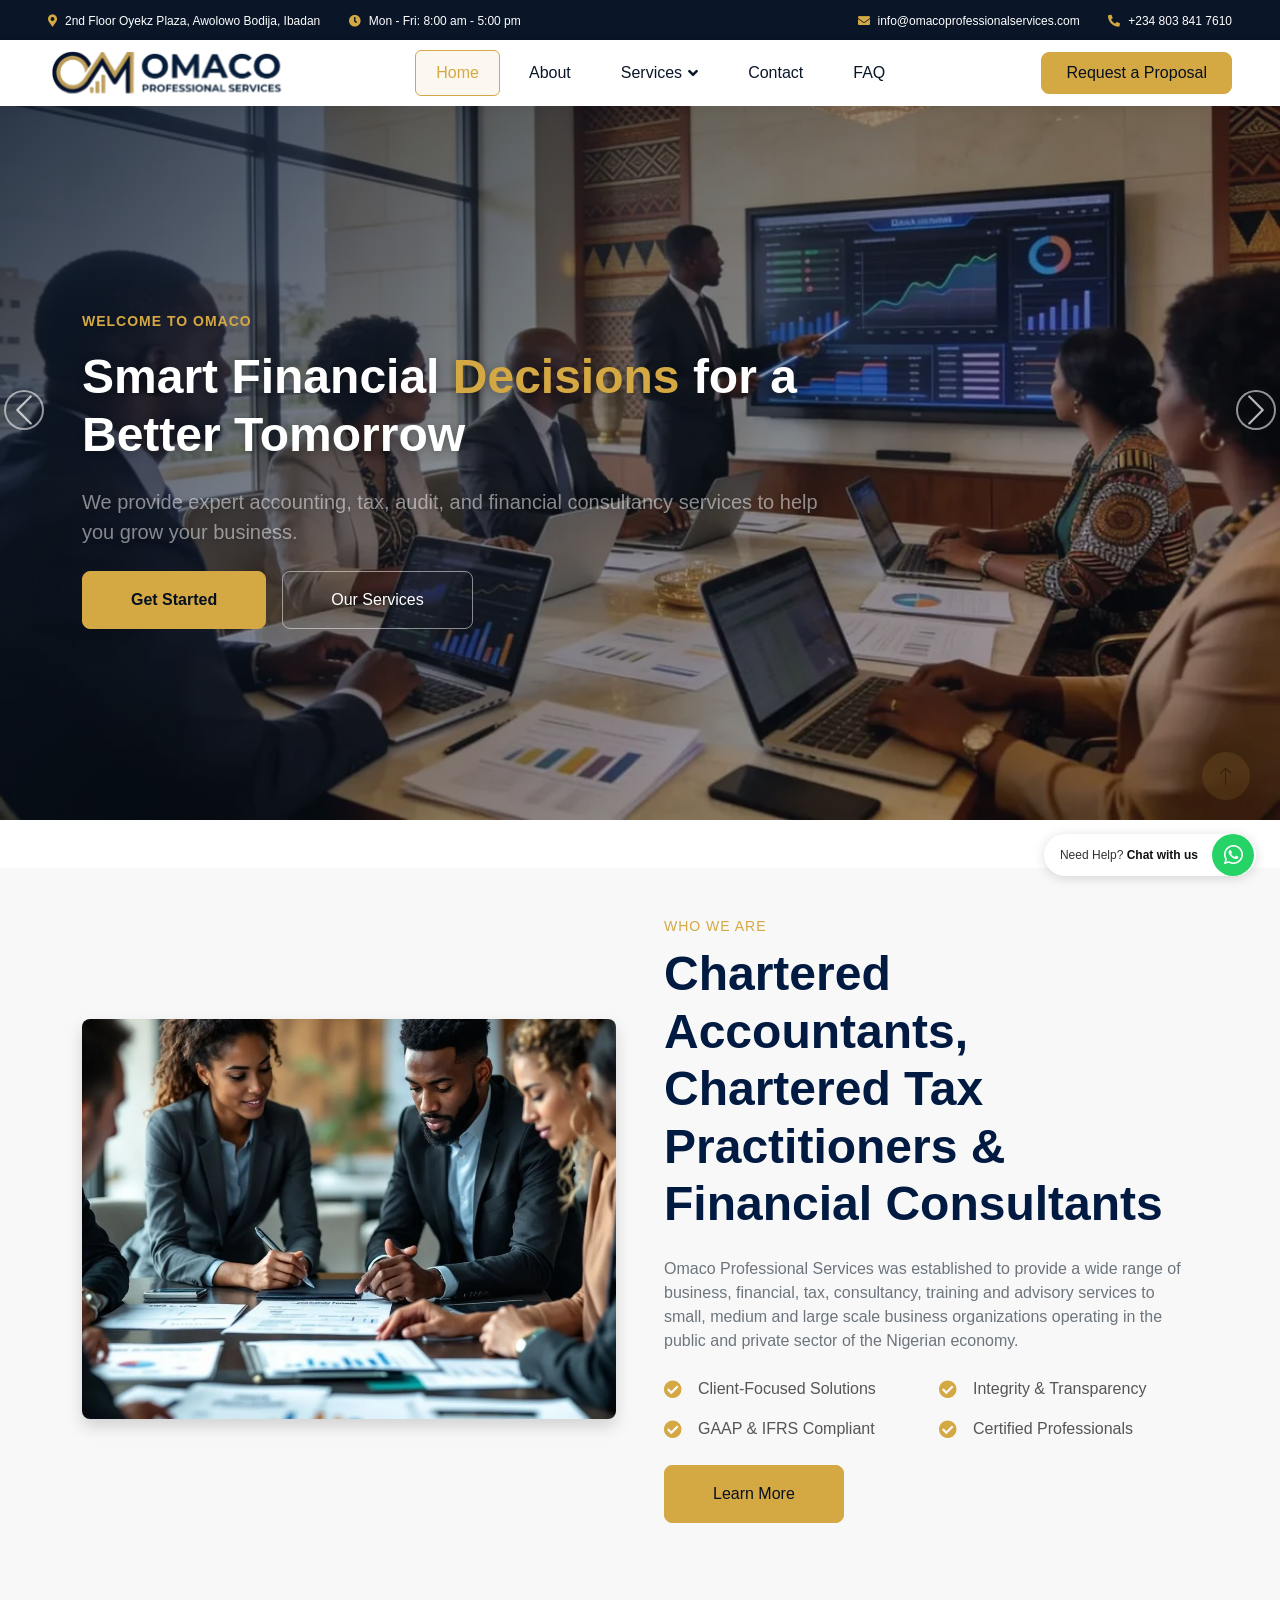
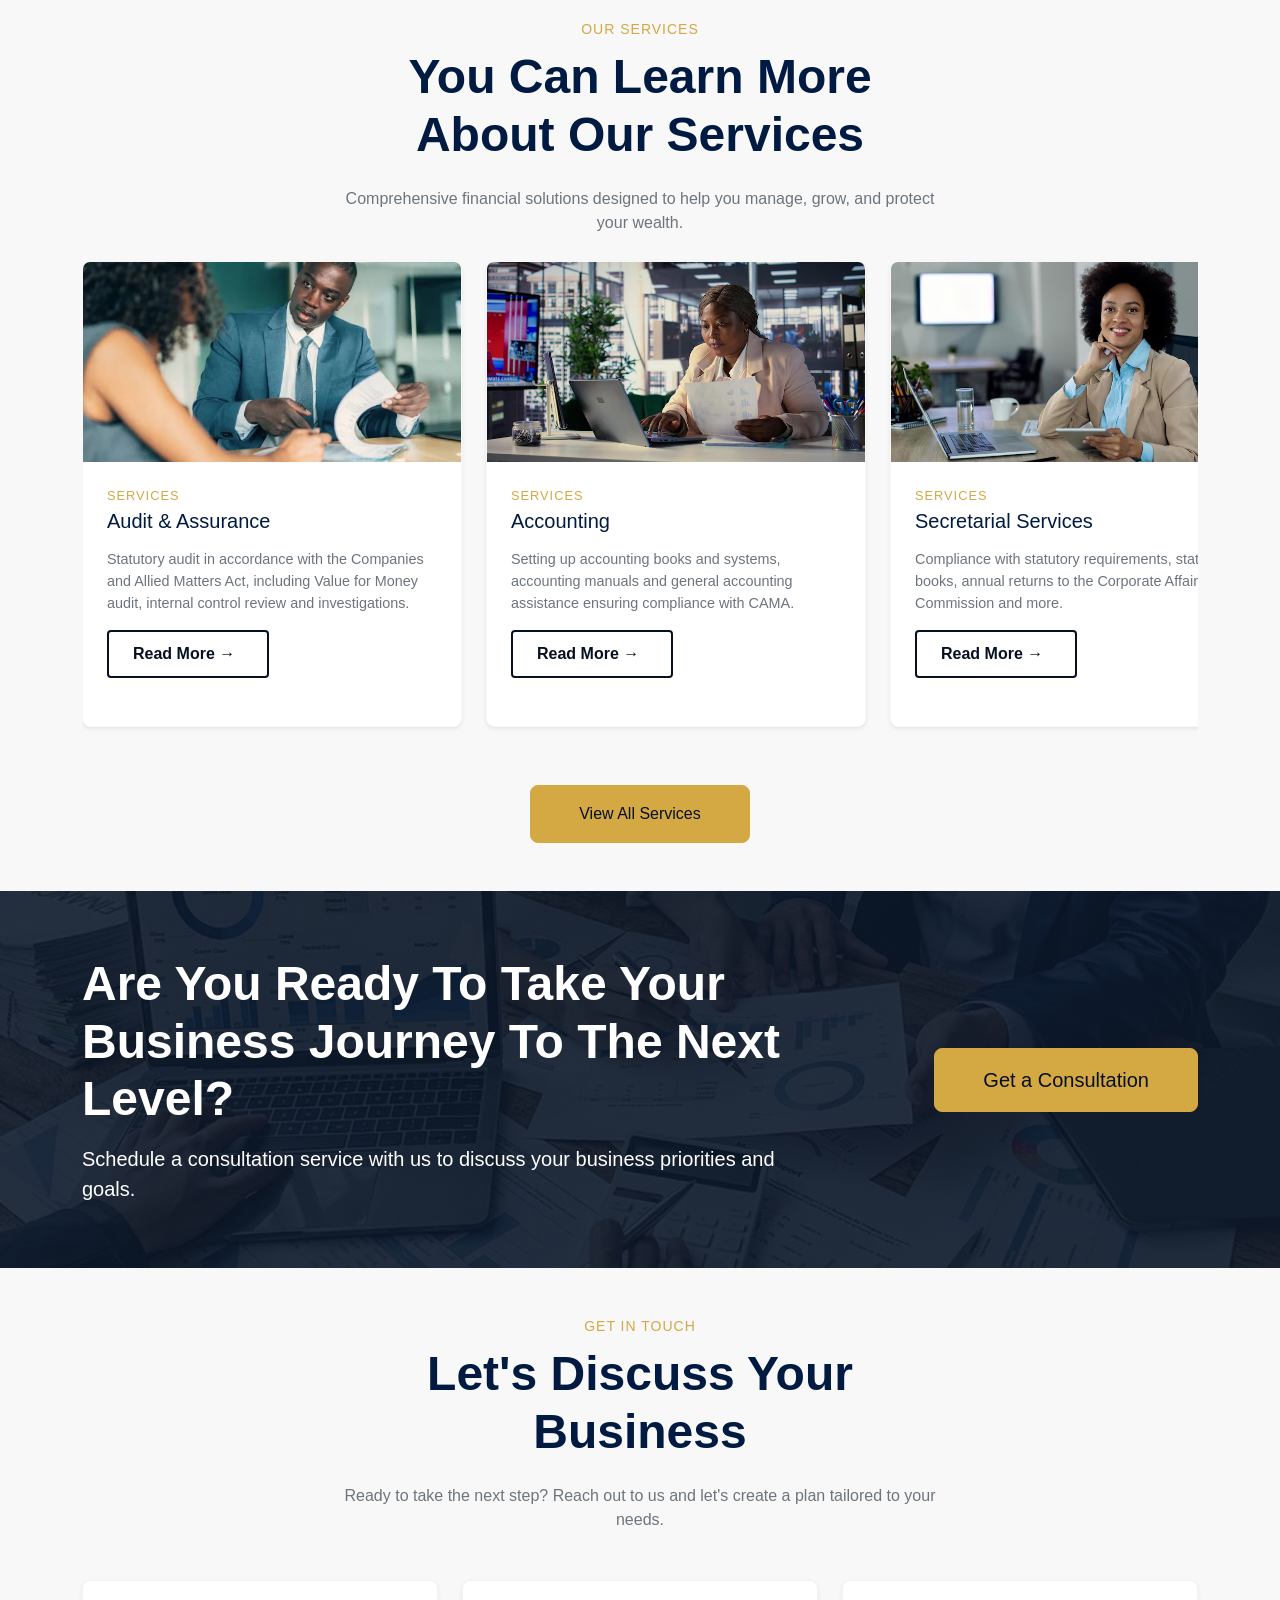
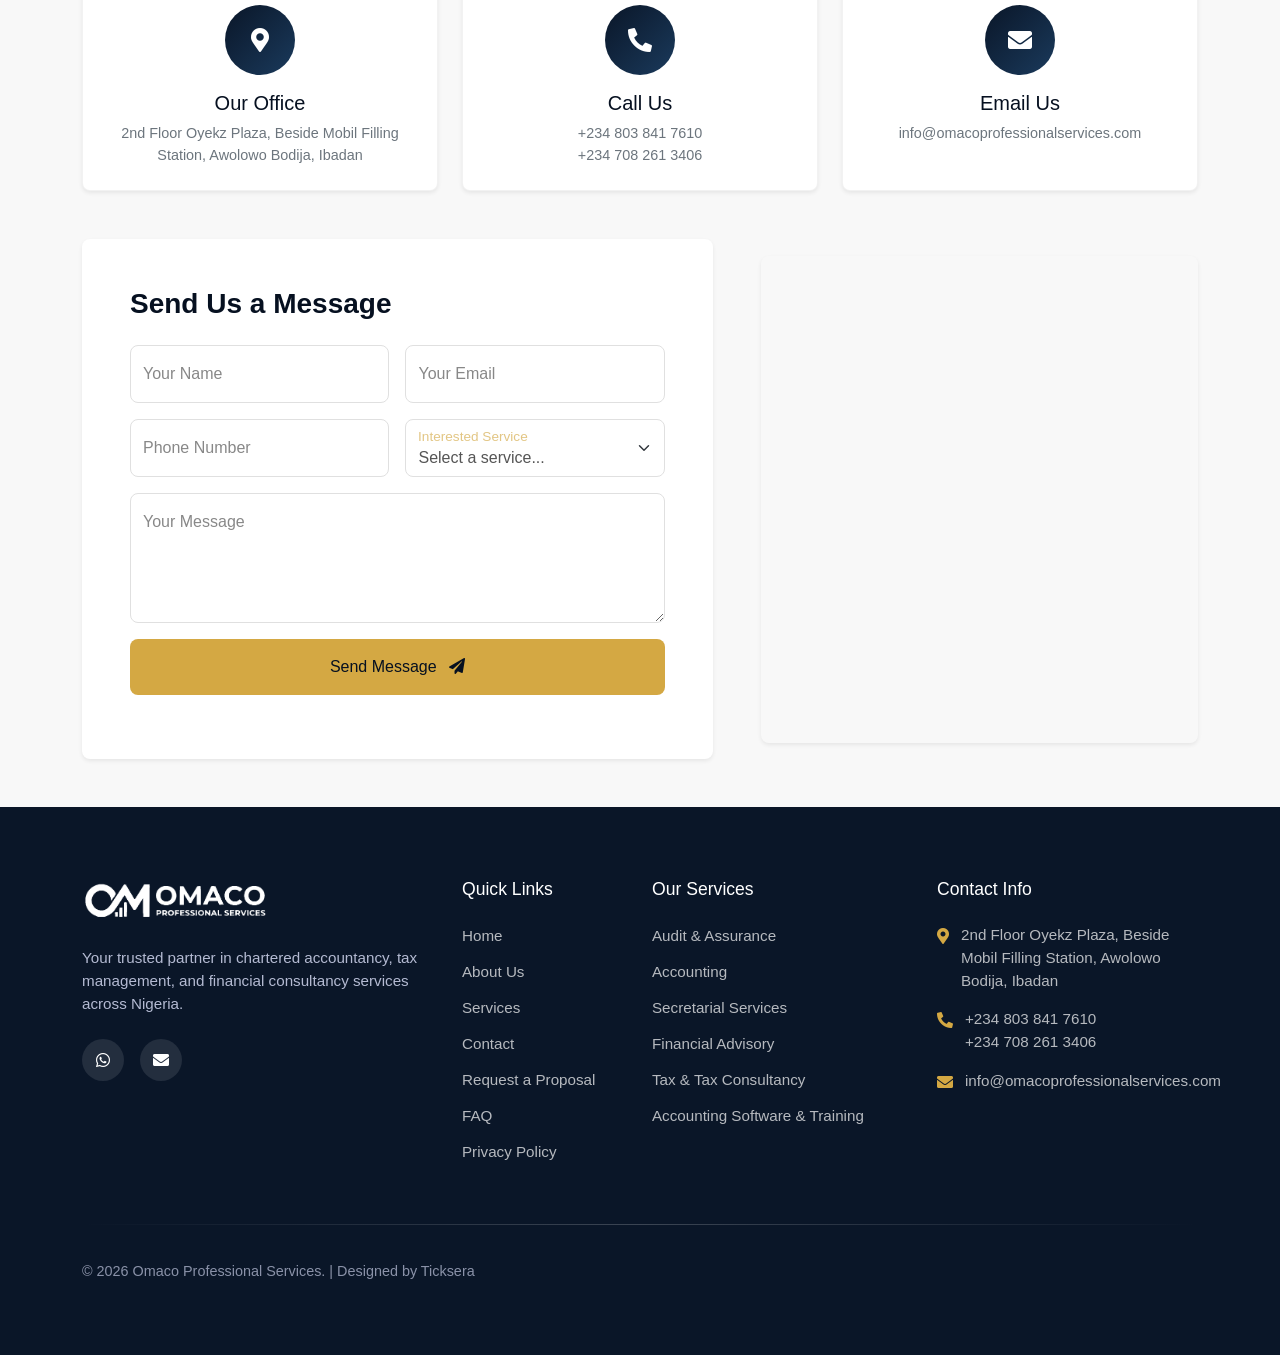
==== commit b39958ad: "Fix mobile navbar collapse, update page title, and rewrite accounting software training page" ====
--- a/index.html
+++ b/index.html
@@ -3,17 +3,17 @@
 
 <head>
     <meta charset="utf-8">
-    <title>Chartered Accountants &amp; Tax Consultants in Nigeria | Omaco</title>
+    <title>Omaco Professional Services | Chartered Accountants &amp; Tax Consultants in Nigeria</title>
     <meta content="width=device-width, initial-scale=1.0" name="viewport">
     <link rel="canonical" href="https://omacoprofessionalservices.com/">
     <meta property="og:type" content="website">
     <meta property="og:site_name" content="Omaco Professional Services">
-    <meta property="og:title" content="Chartered Accountants &amp; Tax Consultants in Nigeria | Omaco">
+    <meta property="og:title" content="Omaco Professional Services | Chartered Accountants &amp; Tax Consultants in Nigeria">
     <meta property="og:description" content="Omaco Professional Services provides accounting, audit, tax, secretarial, training and financial consultancy services to businesses.">
     <meta property="og:image" content="https://omacoprofessionalservices.com/img/Logo.png">
     <meta property="og:url" content="https://omacoprofessionalservices.com/">
     <meta name="twitter:card" content="summary">
-    <meta name="twitter:title" content="Chartered Accountants &amp; Tax Consultants in Nigeria | Omaco">
+    <meta name="twitter:title" content="Omaco Professional Services | Chartered Accountants &amp; Tax Consultants in Nigeria">
     <meta name="twitter:description" content="Omaco Professional Services provides accounting, audit, tax, secretarial, training and financial consultancy services to businesses.">
     <meta name="twitter:image" content="https://omacoprofessionalservices.com/img/Logo.png">
     <link rel="icon" type="image/png" href="img/Favicon.png?v=2">
--- a/css/style.css
+++ b/css/style.css
@@ -132,10 +132,12 @@
     box-shadow: 0 2px 10px rgba(0, 0, 0, .05);
 }
 
-.navbar .navbar-collapse {
-    display: flex;
-    align-items: center;
-    justify-content: center;
+@media (min-width: 992px) {
+    .navbar .navbar-collapse {
+        display: flex;
+        align-items: center;
+        justify-content: center;
+    }
 }
 
 .navbar .navbar-nav {
@@ -170,14 +172,26 @@
 }
 
 @media (max-width: 991.98px) {
+    .navbar-collapse {
+        background: #FFFFFF;
+        border-top: 1px solid rgba(0, 0, 0, .07);
+        margin-top: 8px;
+        padding: 8px 15px;
+        border-radius: 0 0 8px 8px;
+        box-shadow: 0 4px 12px rgba(0, 0, 0, .08);
+    }
+
     .navbar .navbar-nav {
-        margin-top: 10px;
-        border-top: 1px solid rgba(0, 0, 0, .07);
-        background: #FFFFFF;
+        margin-top: 0;
     }
 
     .navbar .navbar-nav .nav-link {
-        padding: 10px 0;
+        padding: 12px 0;
+        border-bottom: 1px solid rgba(0, 0, 0, .04);
+    }
+
+    .navbar .navbar-nav .nav-link:last-child {
+        border-bottom: none;
     }
 }
 
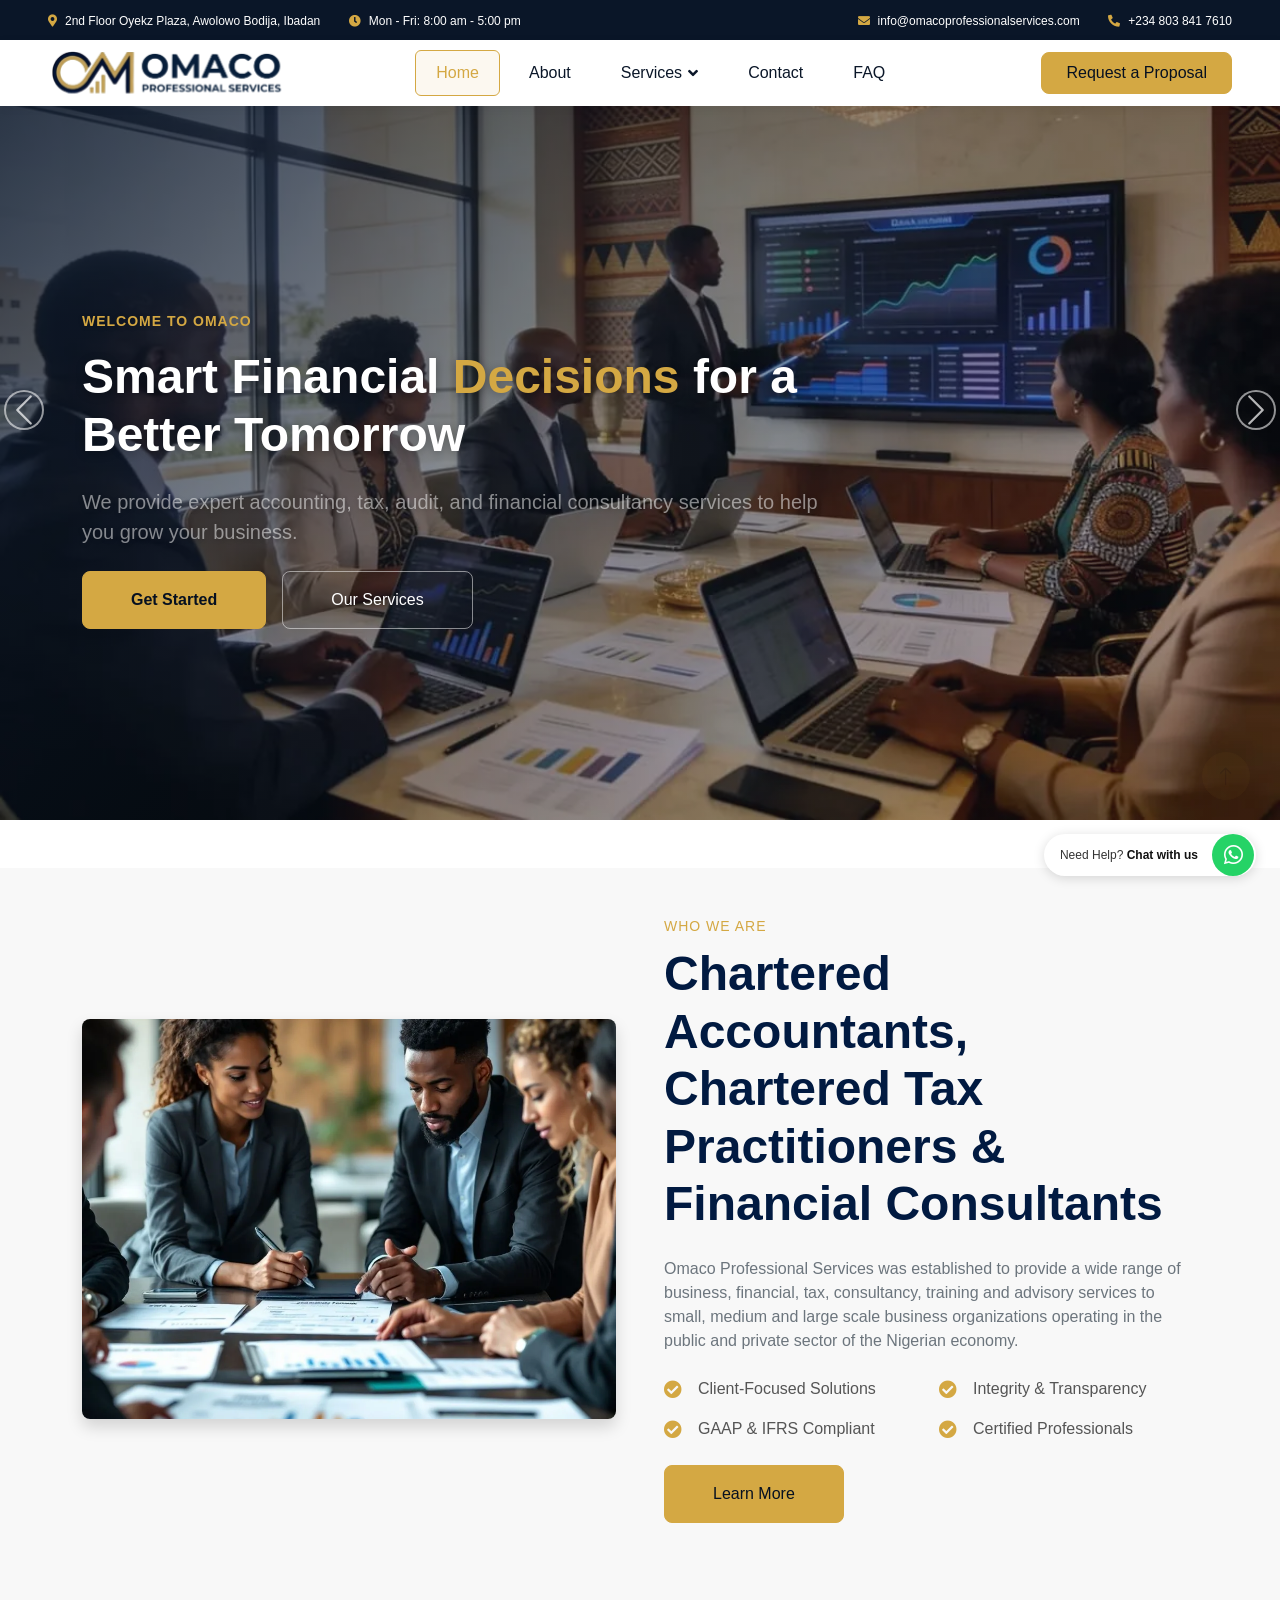
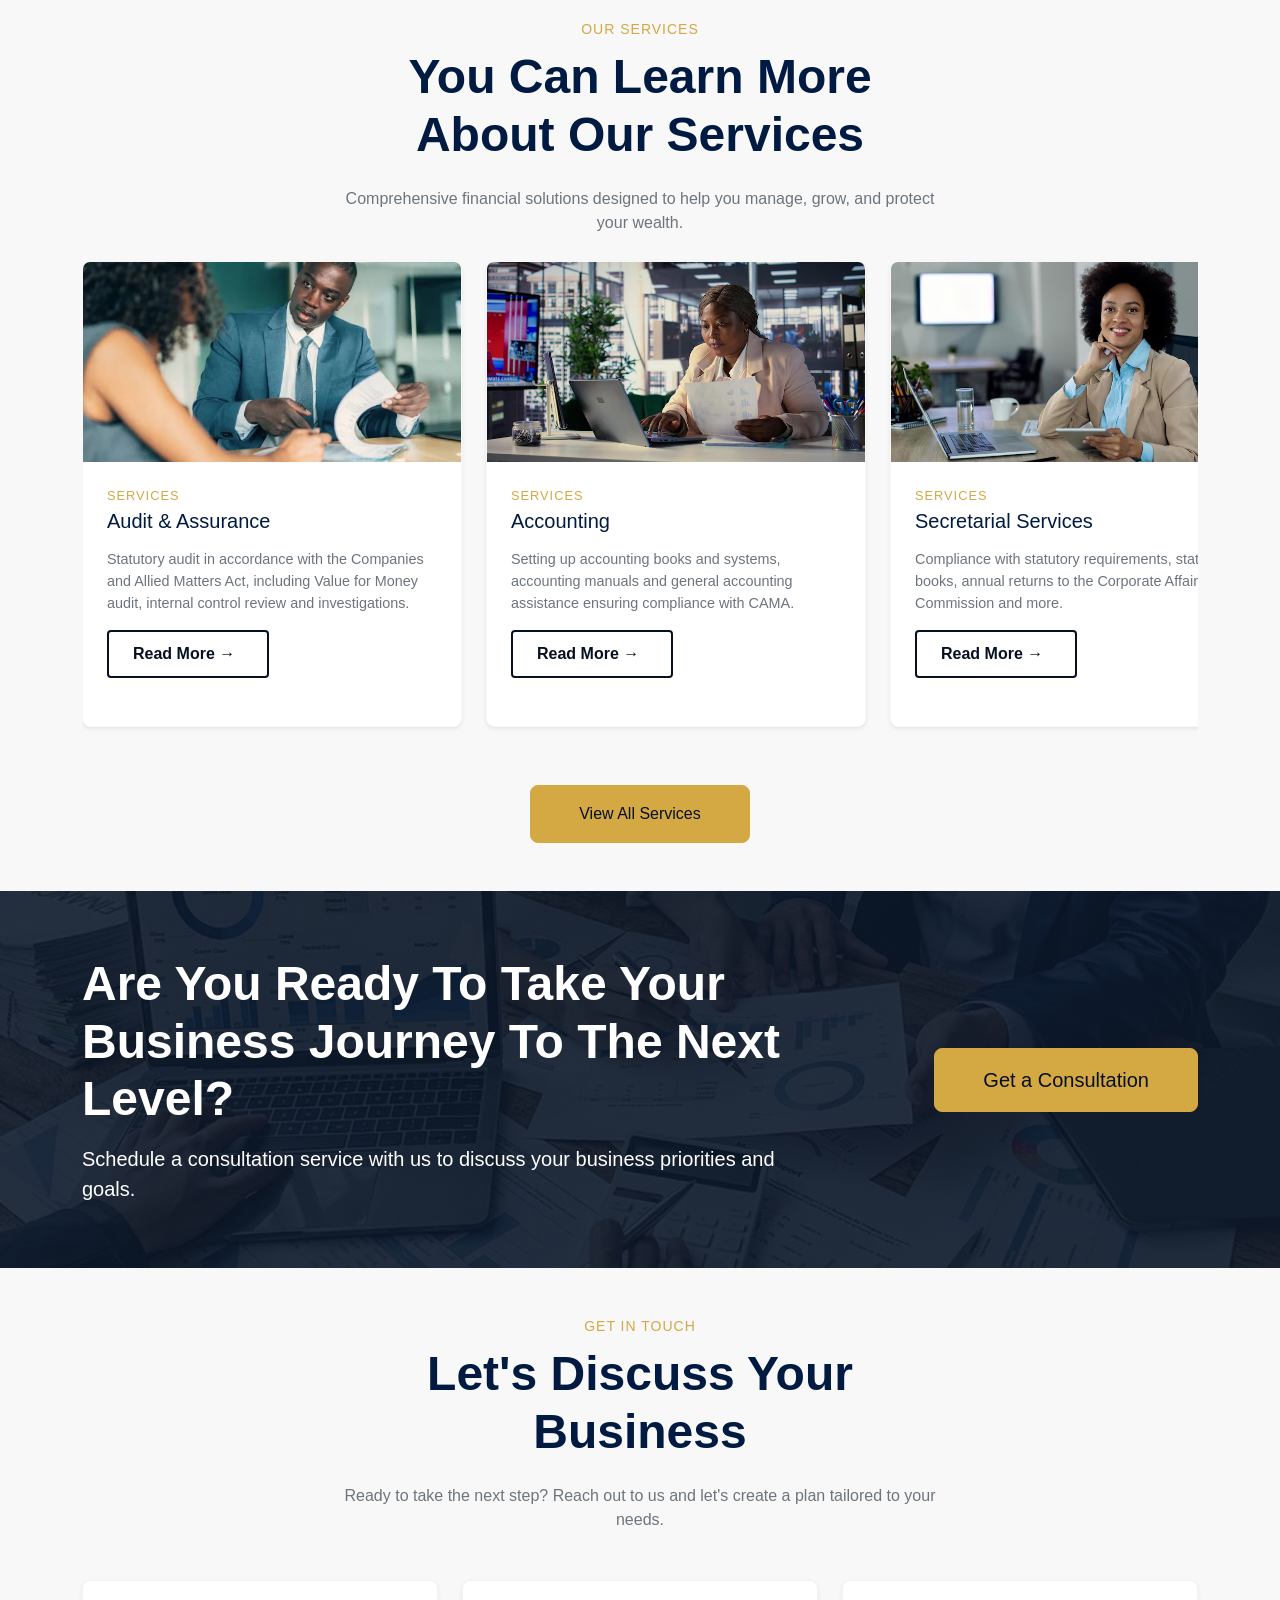
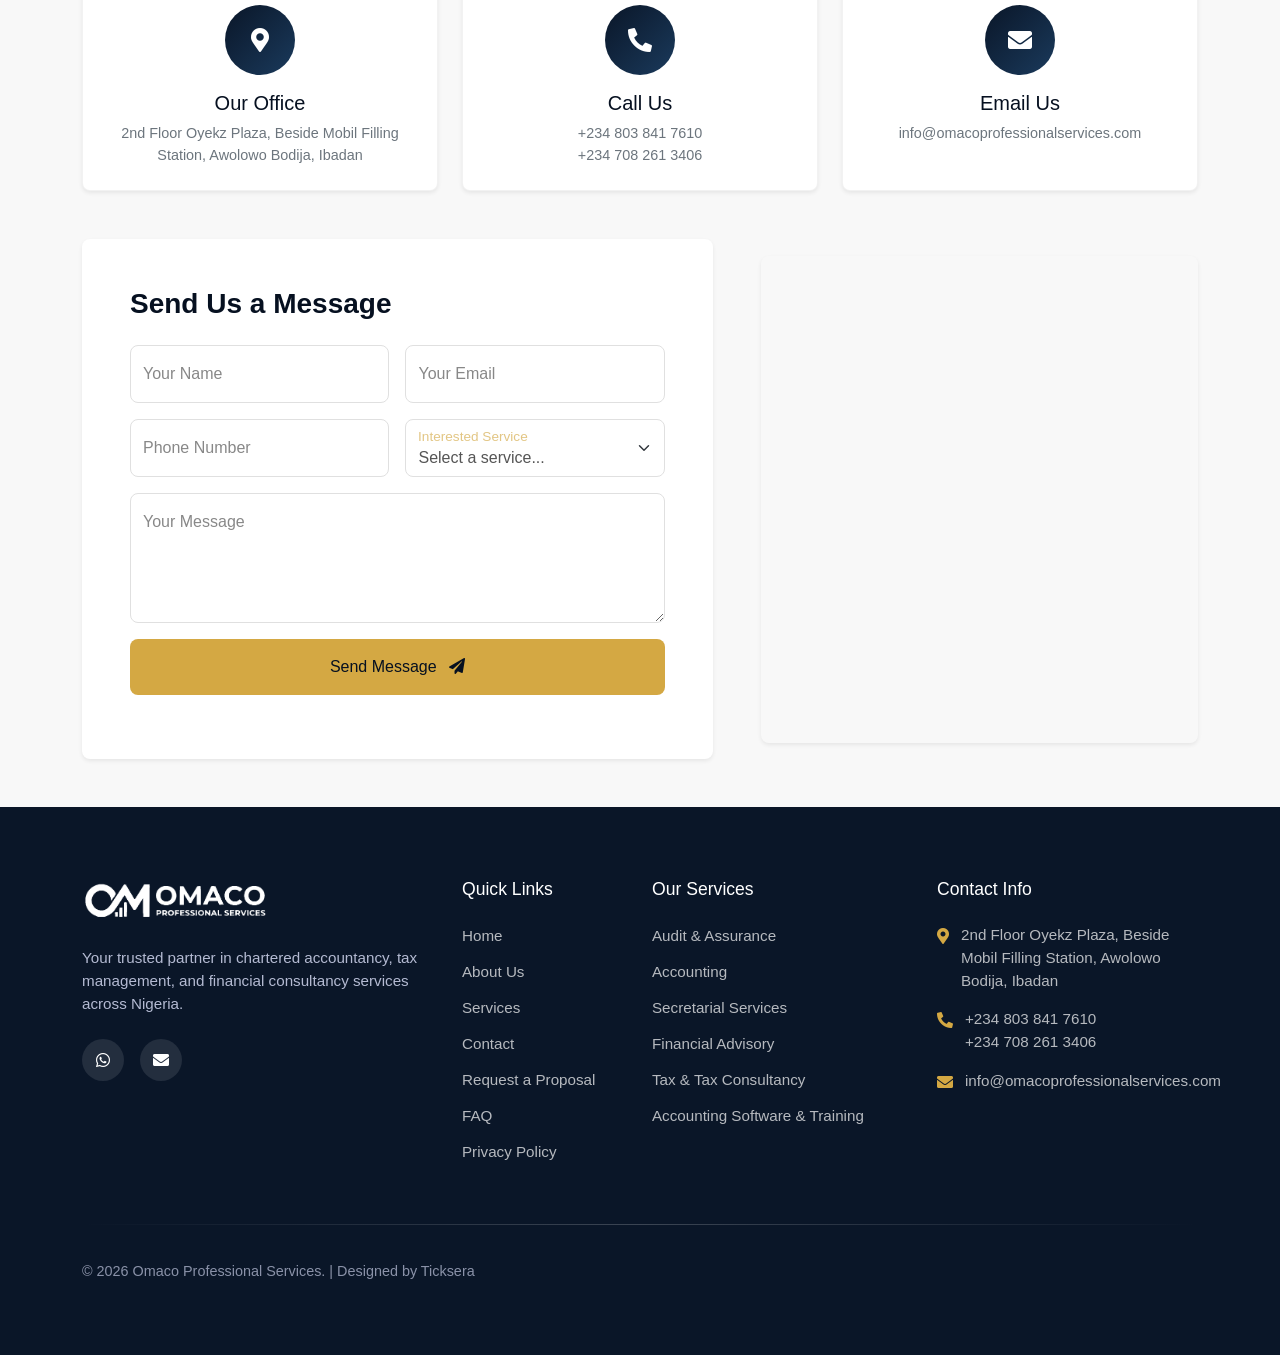
==== commit 1fd7eef5: "Fix navbar mobile overlap, align floating icons, and style dropdown menu" ====
--- a/index.html
+++ b/index.html
@@ -66,7 +66,7 @@
     <link href="css/bootstrap.min.css" rel="stylesheet">
 
     <!-- Template Stylesheet -->
-    <link href="css/style.css?v=20260917.5" rel="stylesheet">
+    <link href="css/style.css?v=20260918.3" rel="stylesheet">
     <link rel="preload" as="image" href="img/setup-training-service.webp">
     <script type="application/ld+json">
     {
--- a/css/style.css
+++ b/css/style.css
@@ -173,12 +173,18 @@
 
 @media (max-width: 991.98px) {
     .navbar-collapse {
+        display: none !important;
         background: #FFFFFF;
         border-top: 1px solid rgba(0, 0, 0, .07);
         margin-top: 8px;
         padding: 8px 15px;
         border-radius: 0 0 8px 8px;
         box-shadow: 0 4px 12px rgba(0, 0, 0, .08);
+    }
+
+    .navbar-collapse.show,
+    .navbar-collapse.collapsing {
+        display: block !important;
     }
 
     .navbar .navbar-nav {
@@ -530,6 +536,8 @@
 
 /*** Navbar Dropdown ***/
 .navbar .dropdown-menu {
+    background: #FFFFFF;
+    border: 1px solid rgba(0, 0, 0, .08);
     border-top: 3px solid var(--secondary);
     box-shadow: 0 0 30px rgba(0, 0, 0, .08);
 }
@@ -1022,7 +1030,8 @@
 
 .services-dropdown .dropdown-menu {
     min-width: 220px;
-    border: none;
+    background: #FFFFFF;
+    border: 1px solid rgba(0, 0, 0, .08);
     box-shadow: 0 10px 30px rgba(0, 0, 0, 0.1);
     border-radius: 8px;
     padding: 8px 0;
@@ -1330,6 +1339,11 @@
         display: none;
     }
 
+    .back-to-top {
+        right: 24px;
+        bottom: 84px;
+    }
+
     .whatsapp-float {
         padding: 0;
         width: 50px;
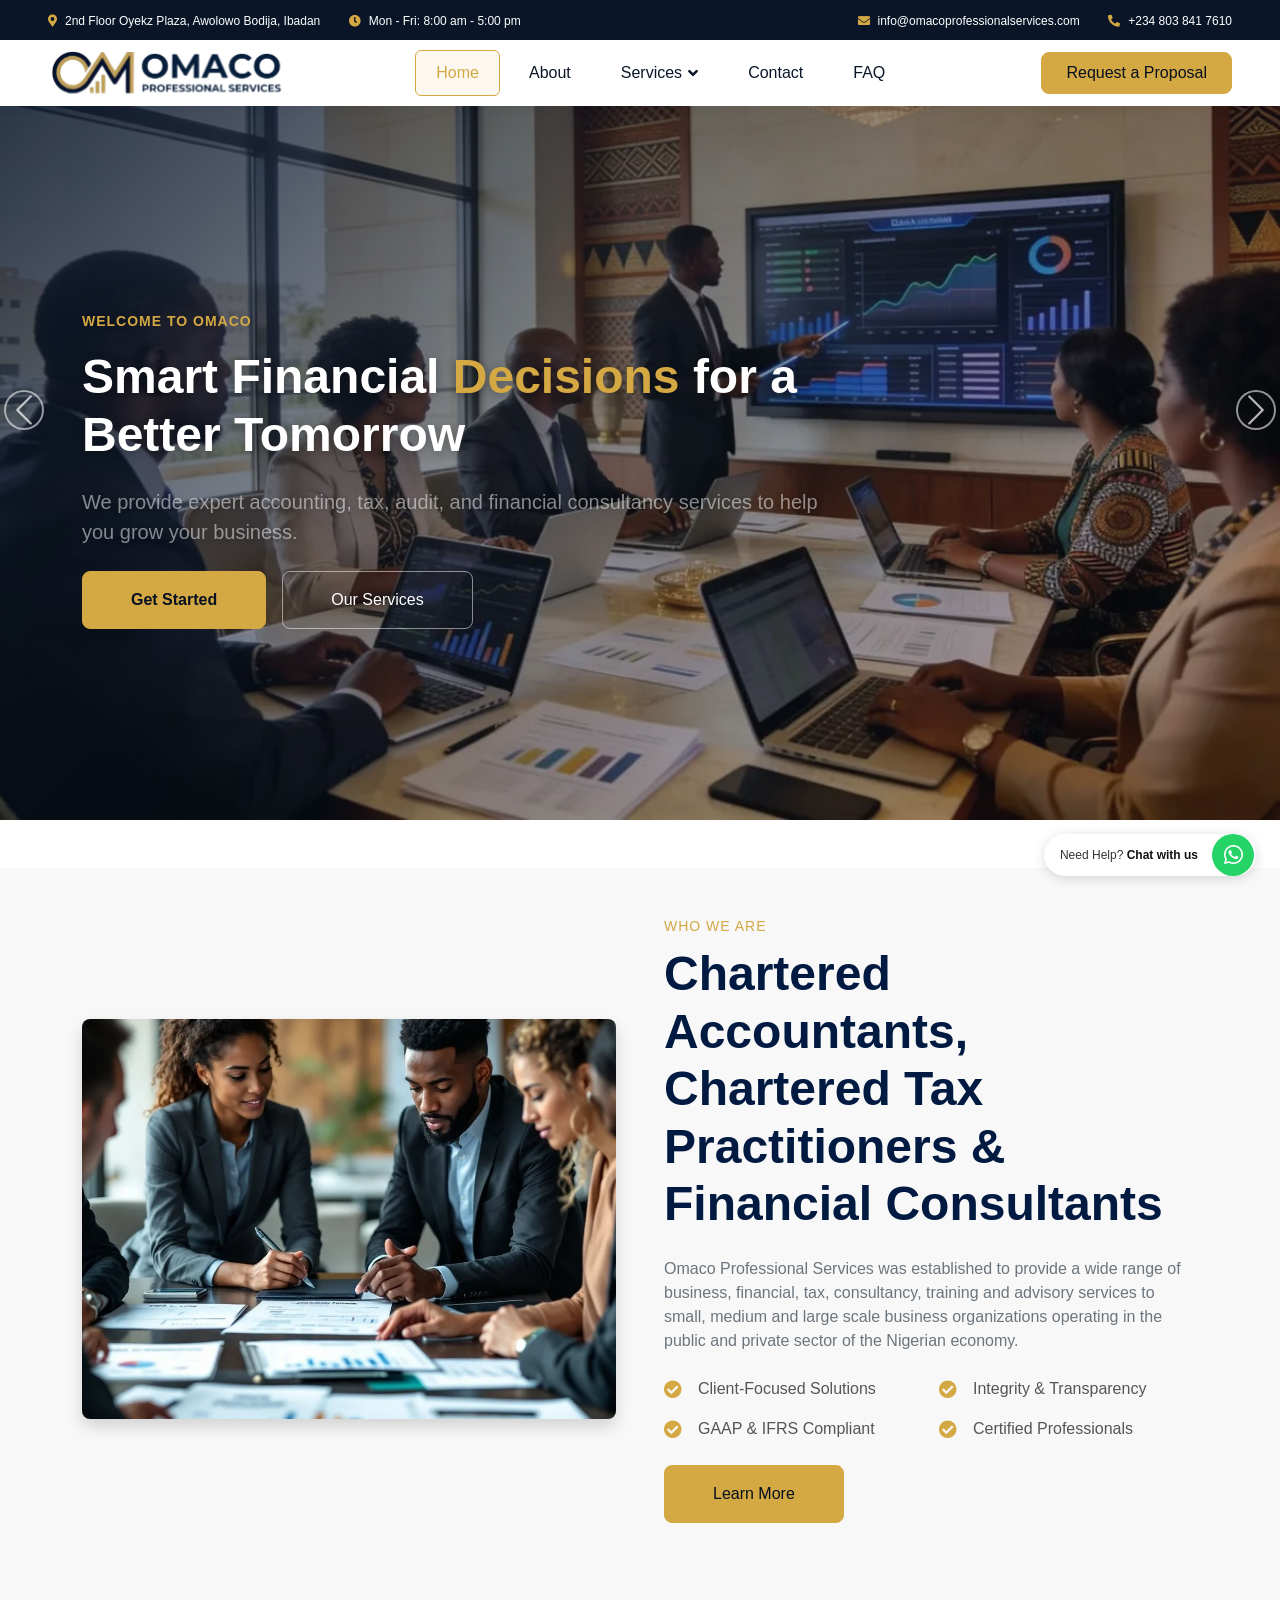
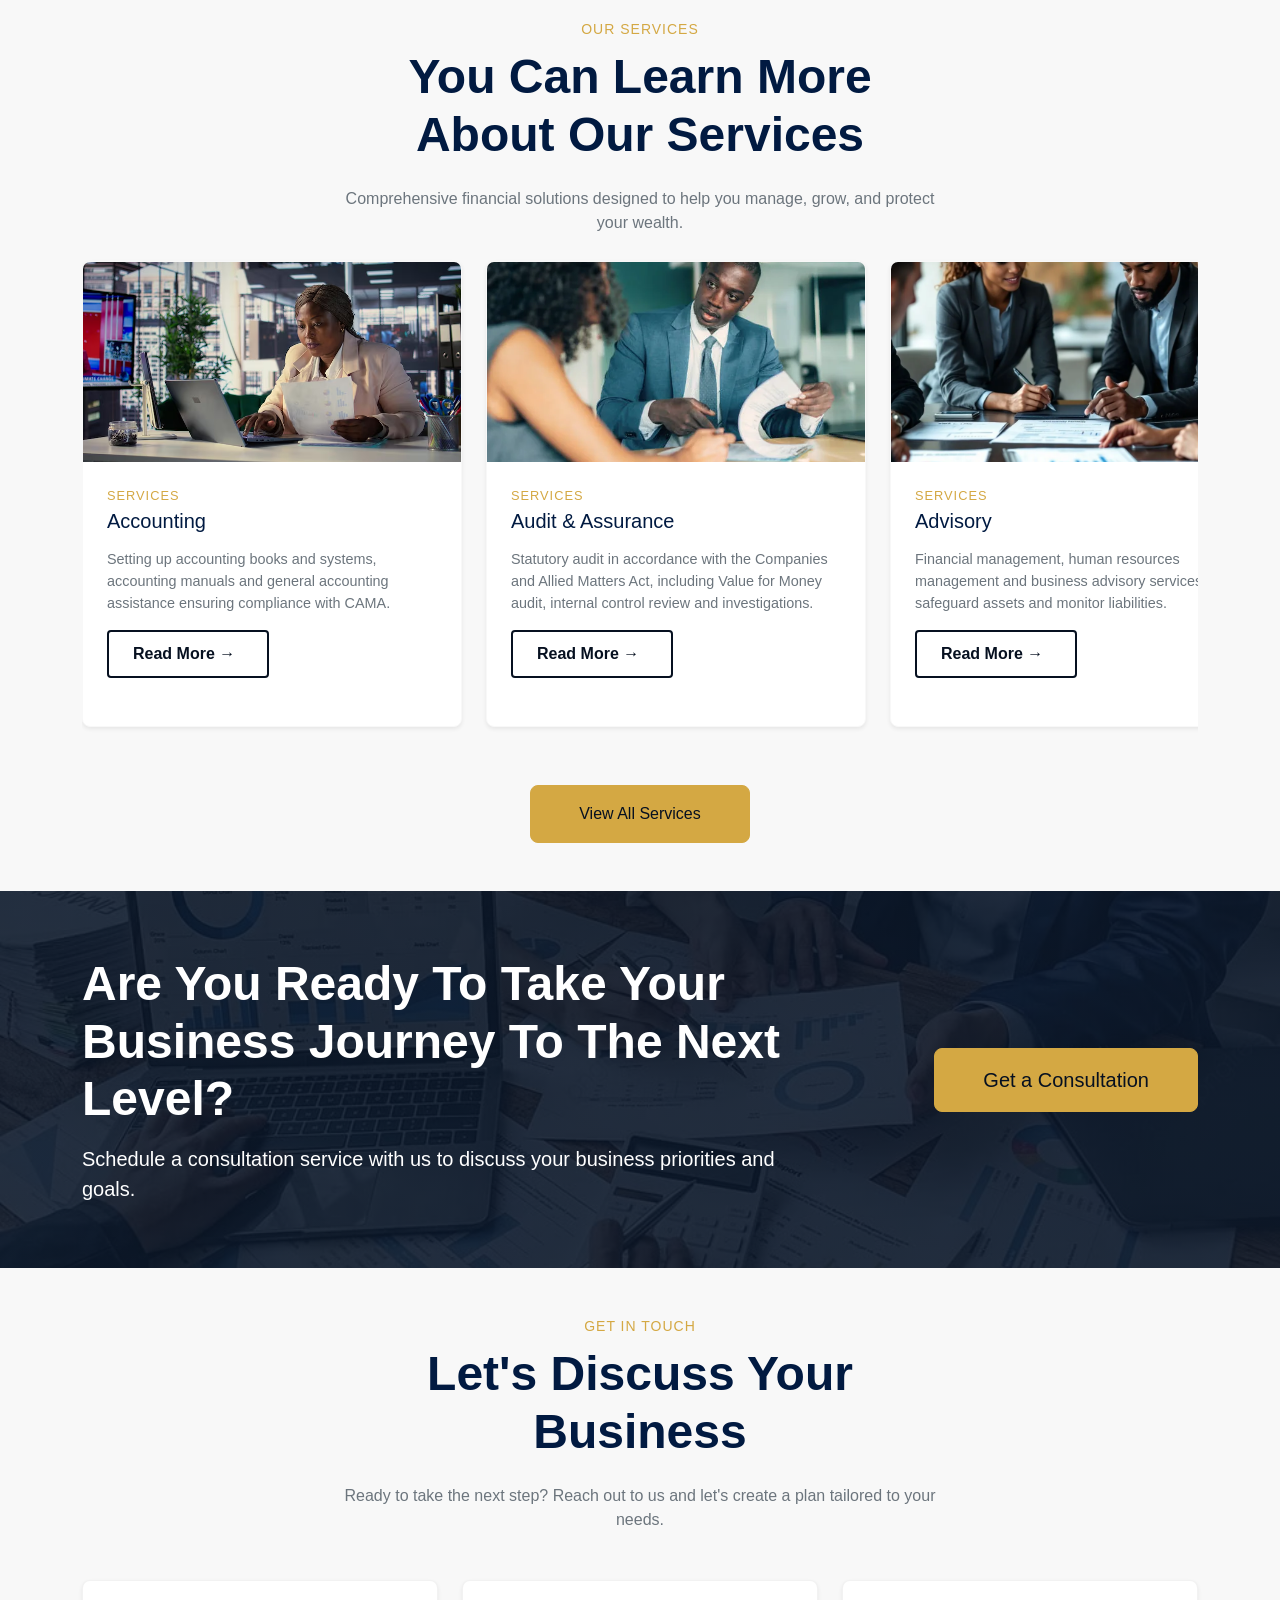
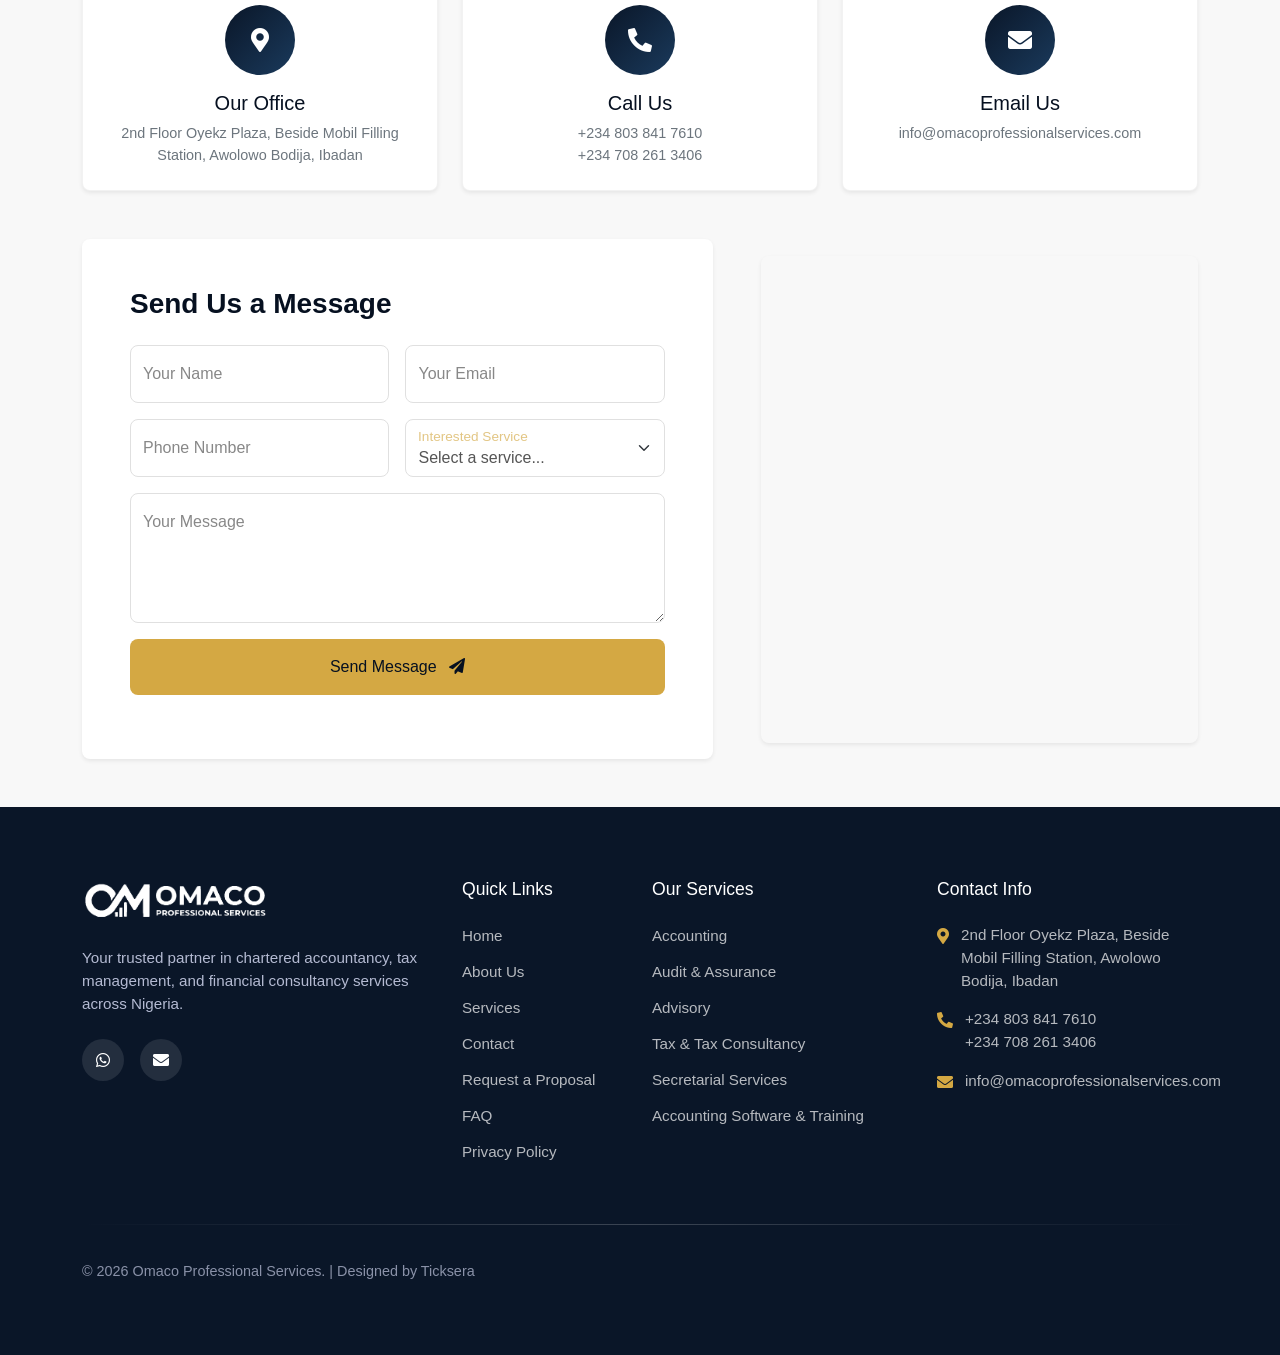
==== commit 40c7719e: "Update service content, reorder service menus, rename Financial Advisory to Advisory, fix contact fo" ====
--- a/index.html
+++ b/index.html
@@ -132,11 +132,11 @@
                     <div class="nav-item dropdown services-dropdown">
                         <a href="service.html" class="nav-link dropdown-toggle">Services</a>
                         <div class="dropdown-menu bg-white rounded-0 border-0 m-0">
+                            <a href="service-accounting.html" class="dropdown-item">Accounting</a>
                             <a href="service-audit.html" class="dropdown-item">Audit &amp; Assurance</a>
-                            <a href="service-accounting.html" class="dropdown-item">Accounting</a>
+                            <a href="service-financial-advisory.html" class="dropdown-item">Advisory</a>
+                            <a href="service-tax-and-tax-consultancy.html" class="dropdown-item">Tax &amp; Tax Consultancy</a>
                             <a href="service-secretarial-services.html" class="dropdown-item">Secretarial Services</a>
-                            <a href="service-financial-advisory.html" class="dropdown-item">Financial Advisory</a>
-                            <a href="service-tax-and-tax-consultancy.html" class="dropdown-item">Tax &amp; Tax Consultancy</a>
                             <a href="service-accounting-software-training.html" class="dropdown-item">Accounting Software Set Up &amp; Training</a>
                         </div>
                     </div>
@@ -261,6 +261,17 @@
                 <div class="services-scroll-track">
                     <div class="service-card-item">
                         <div class="service-item h-100 bg-white rounded shadow-sm overflow-hidden">
+                            <img loading="lazy" class="w-100" src="img/accounting-service.avif" alt="Accounting" style="height: 200px; object-fit: cover;">
+                            <div class="p-4">
+                                <p class="mb-1" style="color: var(--secondary); font-size: .8rem; text-transform: uppercase; letter-spacing: 1px;">Services</p>
+                                <h5 class="mb-3">Accounting</h5>
+                                <p class="text-muted mb-3" style="font-size: .9rem;">Setting up accounting books and systems, accounting manuals and general accounting assistance ensuring compliance with CAMA.</p>
+                                <a href="service-accounting.html" class="service-read-more">Read More &rarr;</a>
+                            </div>
+                        </div>
+                    </div>
+                    <div class="service-card-item">
+                        <div class="service-item h-100 bg-white rounded shadow-sm overflow-hidden">
                             <img loading="lazy" class="w-100" src="img/audit-assurance-service.webp" alt="Audit &amp; Assurance" style="height: 200px; object-fit: cover;">
                             <div class="p-4">
                                 <p class="mb-1" style="color: var(--secondary); font-size: .8rem; text-transform: uppercase; letter-spacing: 1px;">Services</p>
@@ -272,6 +283,51 @@
                     </div>
                     <div class="service-card-item">
                         <div class="service-item h-100 bg-white rounded shadow-sm overflow-hidden">
+                            <img loading="lazy" class="w-100" src="img/Fin1.webp" alt="Advisory" style="height: 200px; object-fit: cover;">
+                            <div class="p-4">
+                                <p class="mb-1" style="color: var(--secondary); font-size: .8rem; text-transform: uppercase; letter-spacing: 1px;">Services</p>
+                                <h5 class="mb-3">Advisory</h5>
+                                <p class="text-muted mb-3" style="font-size: .9rem;">Financial management, human resources management and business advisory services that safeguard assets and monitor liabilities.</p>
+                                <a href="service-financial-advisory.html" class="service-read-more">Read More &rarr;</a>
+                            </div>
+                        </div>
+                    </div>
+                    <div class="service-card-item">
+                        <div class="service-item h-100 bg-white rounded shadow-sm overflow-hidden">
+                            <img loading="lazy" class="w-100" src="img/tax-service.webp" alt="Tax & Tax Consultancy" style="height: 200px; object-fit: cover;">
+                            <div class="p-4">
+                                <p class="mb-1" style="color: var(--secondary); font-size: .8rem; text-transform: uppercase; letter-spacing: 1px;">Services</p>
+                                <h5 class="mb-3">Tax &amp; Tax Consultancy</h5>
+                                <p class="text-muted mb-3" style="font-size: .9rem;">Tax planning, preparation and filing of annual tax returns, Tax Clearance Certificate and withholding tax follow-up.</p>
+                                <a href="service-tax-and-tax-consultancy.html" class="service-read-more">Read More &rarr;</a>
+                            </div>
+                        </div>
+                    </div>
+                    <div class="service-card-item">
+                        <div class="service-item h-100 bg-white rounded shadow-sm overflow-hidden">
+                            <img loading="lazy" class="w-100" src="img/secretarial-service.avif" alt="Secretarial Services" style="height: 200px; object-fit: cover;">
+                            <div class="p-4">
+                                <p class="mb-1" style="color: var(--secondary); font-size: .8rem; text-transform: uppercase; letter-spacing: 1px;">Services</p>
+                                <h5 class="mb-3">Secretarial Services</h5>
+                                <p class="text-muted mb-3" style="font-size: .9rem;">Compliance with statutory requirements, statutory books, annual returns to the Corporate Affairs Commission and more.</p>
+                                <a href="service-secretarial-services.html" class="service-read-more">Read More &rarr;</a>
+                            </div>
+                        </div>
+                    </div>
+                    <div class="service-card-item">
+                        <div class="service-item h-100 bg-white rounded shadow-sm overflow-hidden">
+                            <img loading="lazy" class="w-100" src="img/setup-training-service.webp" alt="Accounting Software Set Up &amp; Training" style="height: 200px; object-fit: cover;">
+                            <div class="p-4">
+                                <p class="mb-1" style="color: var(--secondary); font-size: .8rem; text-transform: uppercase; letter-spacing: 1px;">Services</p>
+                                <h5 class="mb-3">Accounting Software Set Up &amp; Training</h5>
+                                <p class="text-muted mb-3" style="font-size: .9rem;">Installation, configuration and training on leading accounting software packages including Sage, QuickBooks and Peachtree.</p>
+                                <a href="service-accounting-software-training.html" class="service-read-more">Read More &rarr;</a>
+                            </div>
+                        </div>
+                    </div>
+                    <!-- Duplicate set for seamless loop -->
+                    <div class="service-card-item">
+                        <div class="service-item h-100 bg-white rounded shadow-sm overflow-hidden">
                             <img loading="lazy" class="w-100" src="img/accounting-service.avif" alt="Accounting" style="height: 200px; object-fit: cover;">
                             <div class="p-4">
                                 <p class="mb-1" style="color: var(--secondary); font-size: .8rem; text-transform: uppercase; letter-spacing: 1px;">Services</p>
@@ -283,101 +339,45 @@
                     </div>
                     <div class="service-card-item">
                         <div class="service-item h-100 bg-white rounded shadow-sm overflow-hidden">
+                            <img loading="lazy" class="w-100" src="img/audit-assurance-service.webp" alt="Audit &amp; Assurance" style="height: 200px; object-fit: cover;">
+                            <div class="p-4">
+                                <p class="mb-1" style="color: var(--secondary); font-size: .8rem; text-transform: uppercase; letter-spacing: 1px;">Services</p>
+                                <h5 class="mb-3">Audit &amp; Assurance</h5>
+                                <p class="text-muted mb-3" style="font-size: .9rem;">Statutory audit in accordance with the Companies and Allied Matters Act, including Value for Money audit, internal control review and investigations.</p>
+                                <a href="service-audit.html" class="service-read-more">Read More &rarr;</a>
+                            </div>
+                        </div>
+                    </div>
+                    <div class="service-card-item">
+                        <div class="service-item h-100 bg-white rounded shadow-sm overflow-hidden">
+                            <img loading="lazy" class="w-100" src="img/Fin1.webp" alt="Advisory" style="height: 200px; object-fit: cover;">
+                            <div class="p-4">
+                                <p class="mb-1" style="color: var(--secondary); font-size: .8rem; text-transform: uppercase; letter-spacing: 1px;">Services</p>
+                                <h5 class="mb-3">Advisory</h5>
+                                <p class="text-muted mb-3" style="font-size: .9rem;">Financial management, human resources management and business advisory services that safeguard assets and monitor liabilities.</p>
+                                <a href="service-financial-advisory.html" class="service-read-more">Read More &rarr;</a>
+                            </div>
+                        </div>
+                    </div>
+                    <div class="service-card-item">
+                        <div class="service-item h-100 bg-white rounded shadow-sm overflow-hidden">
+                            <img loading="lazy" class="w-100" src="img/tax-service.webp" alt="Tax & Tax Consultancy" style="height: 200px; object-fit: cover;">
+                            <div class="p-4">
+                                <p class="mb-1" style="color: var(--secondary); font-size: .8rem; text-transform: uppercase; letter-spacing: 1px;">Services</p>
+                                <h5 class="mb-3">Tax &amp; Tax Consultancy</h5>
+                                <p class="text-muted mb-3" style="font-size: .9rem;">Tax planning, preparation and filing of annual tax returns, Tax Clearance Certificate and withholding tax follow-up.</p>
+                                <a href="service-tax-and-tax-consultancy.html" class="service-read-more">Read More &rarr;</a>
+                            </div>
+                        </div>
+                    </div>
+                    <div class="service-card-item">
+                        <div class="service-item h-100 bg-white rounded shadow-sm overflow-hidden">
                             <img loading="lazy" class="w-100" src="img/secretarial-service.avif" alt="Secretarial Services" style="height: 200px; object-fit: cover;">
                             <div class="p-4">
                                 <p class="mb-1" style="color: var(--secondary); font-size: .8rem; text-transform: uppercase; letter-spacing: 1px;">Services</p>
                                 <h5 class="mb-3">Secretarial Services</h5>
                                 <p class="text-muted mb-3" style="font-size: .9rem;">Compliance with statutory requirements, statutory books, annual returns to the Corporate Affairs Commission and more.</p>
                                 <a href="service-secretarial-services.html" class="service-read-more">Read More &rarr;</a>
-                            </div>
-                        </div>
-                    </div>
-                    <div class="service-card-item">
-                        <div class="service-item h-100 bg-white rounded shadow-sm overflow-hidden">
-                            <img loading="lazy" class="w-100" src="img/Fin1.webp" alt="Financial Advisory" style="height: 200px; object-fit: cover;">
-                            <div class="p-4">
-                                <p class="mb-1" style="color: var(--secondary); font-size: .8rem; text-transform: uppercase; letter-spacing: 1px;">Services</p>
-                                <h5 class="mb-3">Financial Advisory</h5>
-                                <p class="text-muted mb-3" style="font-size: .9rem;">Financial management, human resources management and business advisory services that safeguard assets and monitor liabilities.</p>
-                                <a href="service-financial-advisory.html" class="service-read-more">Read More &rarr;</a>
-                            </div>
-                        </div>
-                    </div>
-                    <div class="service-card-item">
-                        <div class="service-item h-100 bg-white rounded shadow-sm overflow-hidden">
-                            <img loading="lazy" class="w-100" src="img/tax-service.webp" alt="Tax & Tax Consultancy" style="height: 200px; object-fit: cover;">
-                            <div class="p-4">
-                                <p class="mb-1" style="color: var(--secondary); font-size: .8rem; text-transform: uppercase; letter-spacing: 1px;">Services</p>
-                                <h5 class="mb-3">Tax &amp; Tax Consultancy</h5>
-                                <p class="text-muted mb-3" style="font-size: .9rem;">Tax planning, preparation and filing of annual tax returns, Tax Clearance Certificate and withholding tax follow-up.</p>
-                                <a href="service-tax-and-tax-consultancy.html" class="service-read-more">Read More &rarr;</a>
-                            </div>
-                        </div>
-                    </div>
-                    <div class="service-card-item">
-                        <div class="service-item h-100 bg-white rounded shadow-sm overflow-hidden">
-                            <img loading="lazy" class="w-100" src="img/setup-training-service.webp" alt="Accounting Software Set Up &amp; Training" style="height: 200px; object-fit: cover;">
-                            <div class="p-4">
-                                <p class="mb-1" style="color: var(--secondary); font-size: .8rem; text-transform: uppercase; letter-spacing: 1px;">Services</p>
-                                <h5 class="mb-3">Accounting Software Set Up &amp; Training</h5>
-                                <p class="text-muted mb-3" style="font-size: .9rem;">Installation, configuration and training on leading accounting software packages including Sage, QuickBooks and Peachtree.</p>
-                                <a href="service-accounting-software-training.html" class="service-read-more">Read More &rarr;</a>
-                            </div>
-                        </div>
-                    </div>
-                    <!-- Duplicate set for seamless loop -->
-                    <div class="service-card-item">
-                        <div class="service-item h-100 bg-white rounded shadow-sm overflow-hidden">
-                            <img loading="lazy" class="w-100" src="img/audit-assurance-service.webp" alt="Audit &amp; Assurance" style="height: 200px; object-fit: cover;">
-                            <div class="p-4">
-                                <p class="mb-1" style="color: var(--secondary); font-size: .8rem; text-transform: uppercase; letter-spacing: 1px;">Services</p>
-                                <h5 class="mb-3">Audit &amp; Assurance</h5>
-                                <p class="text-muted mb-3" style="font-size: .9rem;">Statutory audit in accordance with the Companies and Allied Matters Act, including Value for Money audit, internal control review and investigations.</p>
-                                <a href="service-audit.html" class="service-read-more">Read More &rarr;</a>
-                            </div>
-                        </div>
-                    </div>
-                    <div class="service-card-item">
-                        <div class="service-item h-100 bg-white rounded shadow-sm overflow-hidden">
-                            <img loading="lazy" class="w-100" src="img/accounting-service.avif" alt="Accounting" style="height: 200px; object-fit: cover;">
-                            <div class="p-4">
-                                <p class="mb-1" style="color: var(--secondary); font-size: .8rem; text-transform: uppercase; letter-spacing: 1px;">Services</p>
-                                <h5 class="mb-3">Accounting</h5>
-                                <p class="text-muted mb-3" style="font-size: .9rem;">Setting up accounting books and systems, accounting manuals and general accounting assistance ensuring compliance with CAMA.</p>
-                                <a href="service-accounting.html" class="service-read-more">Read More &rarr;</a>
-                            </div>
-                        </div>
-                    </div>
-                    <div class="service-card-item">
-                        <div class="service-item h-100 bg-white rounded shadow-sm overflow-hidden">
-                            <img loading="lazy" class="w-100" src="img/secretarial-service.avif" alt="Secretarial Services" style="height: 200px; object-fit: cover;">
-                            <div class="p-4">
-                                <p class="mb-1" style="color: var(--secondary); font-size: .8rem; text-transform: uppercase; letter-spacing: 1px;">Services</p>
-                                <h5 class="mb-3">Secretarial Services</h5>
-                                <p class="text-muted mb-3" style="font-size: .9rem;">Compliance with statutory requirements, statutory books, annual returns to the Corporate Affairs Commission and more.</p>
-                                <a href="service-secretarial-services.html" class="service-read-more">Read More &rarr;</a>
-                            </div>
-                        </div>
-                    </div>
-                    <div class="service-card-item">
-                        <div class="service-item h-100 bg-white rounded shadow-sm overflow-hidden">
-                            <img loading="lazy" class="w-100" src="img/Fin1.webp" alt="Financial Advisory" style="height: 200px; object-fit: cover;">
-                            <div class="p-4">
-                                <p class="mb-1" style="color: var(--secondary); font-size: .8rem; text-transform: uppercase; letter-spacing: 1px;">Services</p>
-                                <h5 class="mb-3">Financial Advisory</h5>
-                                <p class="text-muted mb-3" style="font-size: .9rem;">Financial management, human resources management and business advisory services that safeguard assets and monitor liabilities.</p>
-                                <a href="service-financial-advisory.html" class="service-read-more">Read More &rarr;</a>
-                            </div>
-                        </div>
-                    </div>
-                    <div class="service-card-item">
-                        <div class="service-item h-100 bg-white rounded shadow-sm overflow-hidden">
-                            <img loading="lazy" class="w-100" src="img/tax-service.webp" alt="Tax & Tax Consultancy" style="height: 200px; object-fit: cover;">
-                            <div class="p-4">
-                                <p class="mb-1" style="color: var(--secondary); font-size: .8rem; text-transform: uppercase; letter-spacing: 1px;">Services</p>
-                                <h5 class="mb-3">Tax &amp; Tax Consultancy</h5>
-                                <p class="text-muted mb-3" style="font-size: .9rem;">Tax planning, preparation and filing of annual tax returns, Tax Clearance Certificate and withholding tax follow-up.</p>
-                                <a href="service-tax-and-tax-consultancy.html" class="service-read-more">Read More &rarr;</a>
                             </div>
                         </div>
                     </div>
@@ -492,7 +492,7 @@
                                             <option>Audit &amp; Assurance</option>
                                             <option>Accounting</option>
                                             <option>Secretarial Services</option>
-                                            <option>Financial Advisory</option>
+                                            <option>Advisory</option>
                                             <option>Tax & Tax Consultancy</option>
                 
                 
@@ -558,11 +558,11 @@
                 <div class="col-lg-3 col-md-6">
                     <h5 class="text-white mb-4" style="font-size: 1.1rem;">Our Services</h5>
                     <ul class="footer-links">
+                        <li><a href="service-accounting.html">Accounting</a></li>
                         <li><a href="service-audit.html">Audit &amp; Assurance</a></li>
-                        <li><a href="service-accounting.html">Accounting</a></li>
+                        <li><a href="service-financial-advisory.html">Advisory</a></li>
+                        <li><a href="service-tax-and-tax-consultancy.html">Tax & Tax Consultancy</a></li>
                         <li><a href="service-secretarial-services.html">Secretarial Services</a></li>
-                        <li><a href="service-financial-advisory.html">Financial Advisory</a></li>
-                        <li><a href="service-tax-and-tax-consultancy.html">Tax & Tax Consultancy</a></li>
                         <li><a href="service-accounting-software-training.html">Accounting Software & Training</a></li>
                     </ul>
                 </div>
@@ -614,7 +614,7 @@
     <script src="lib/easing/easing.min.js"></script>
 
     <!-- Template Javascript -->
-    <script src="js/main.js?v=20260917.5"></script>
+    <script src="js/main.js?v=20260919.1"></script>
 </body>
 
 </html>
